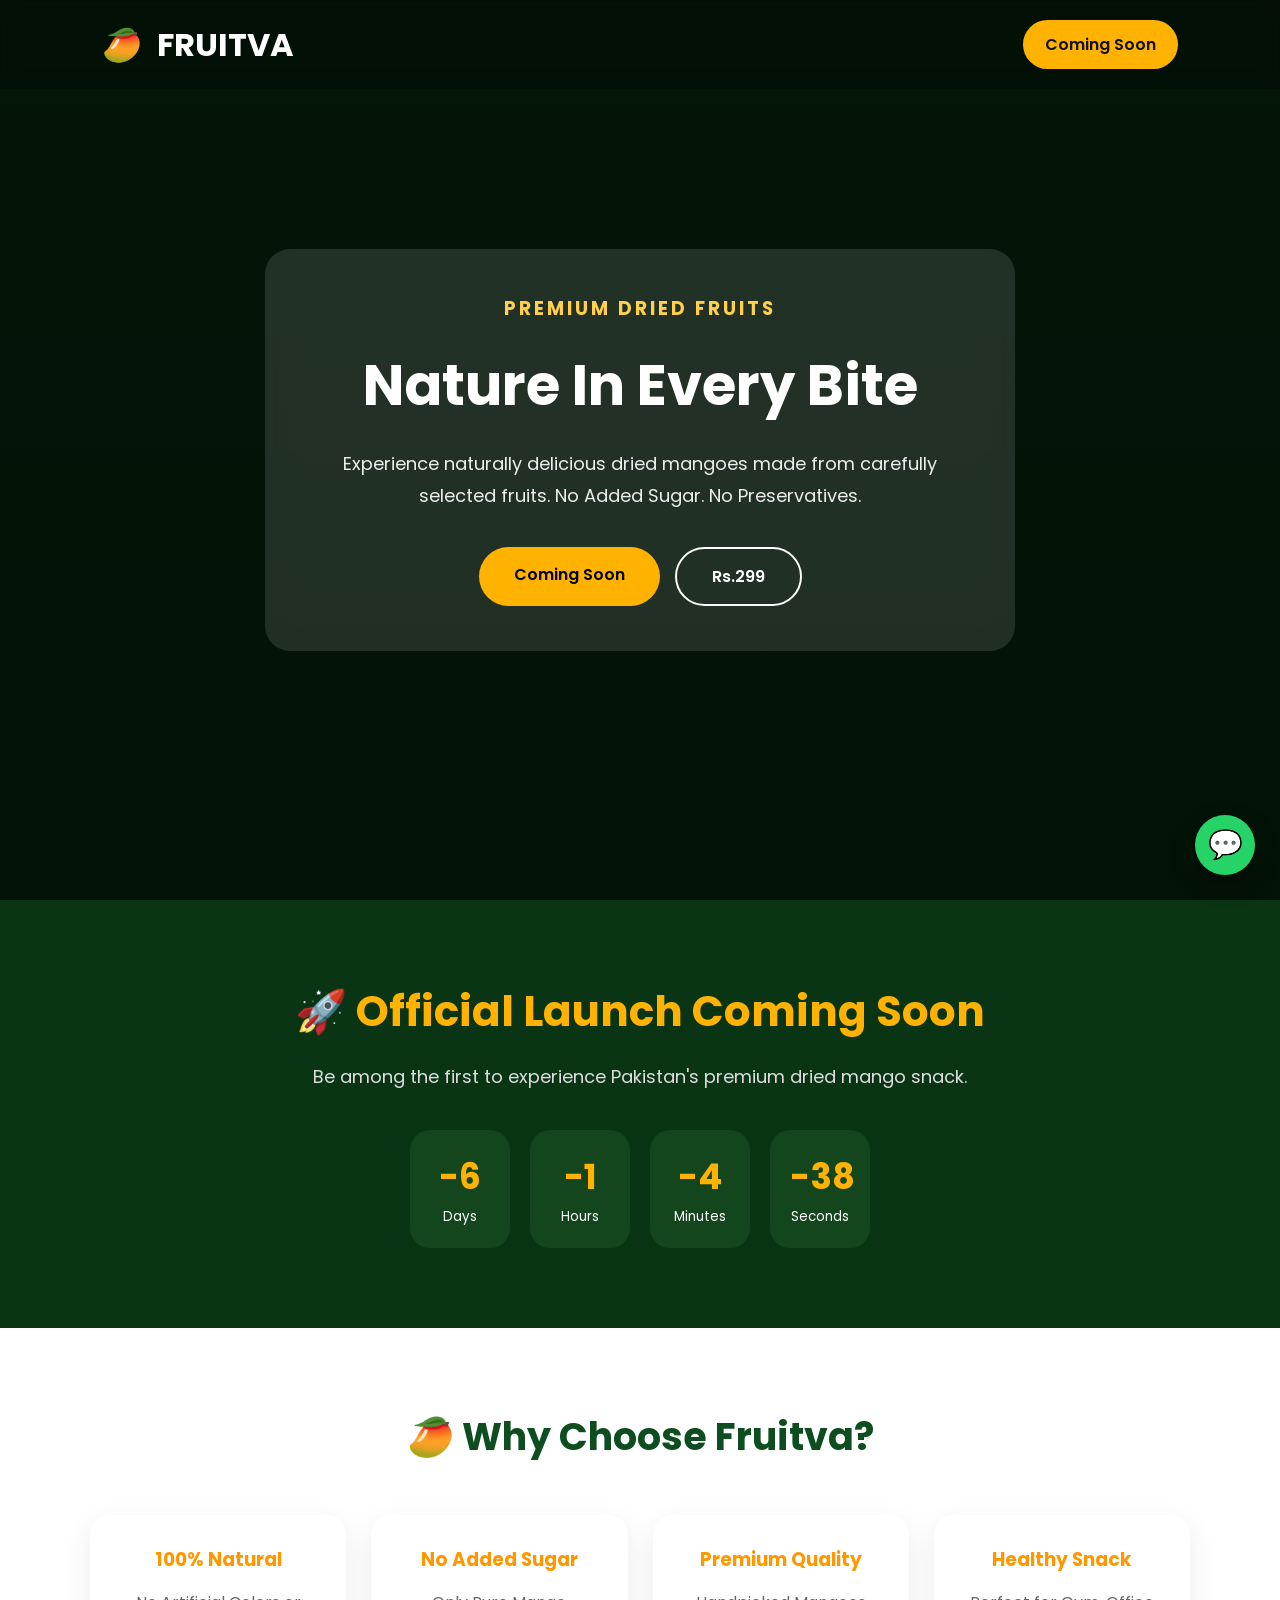
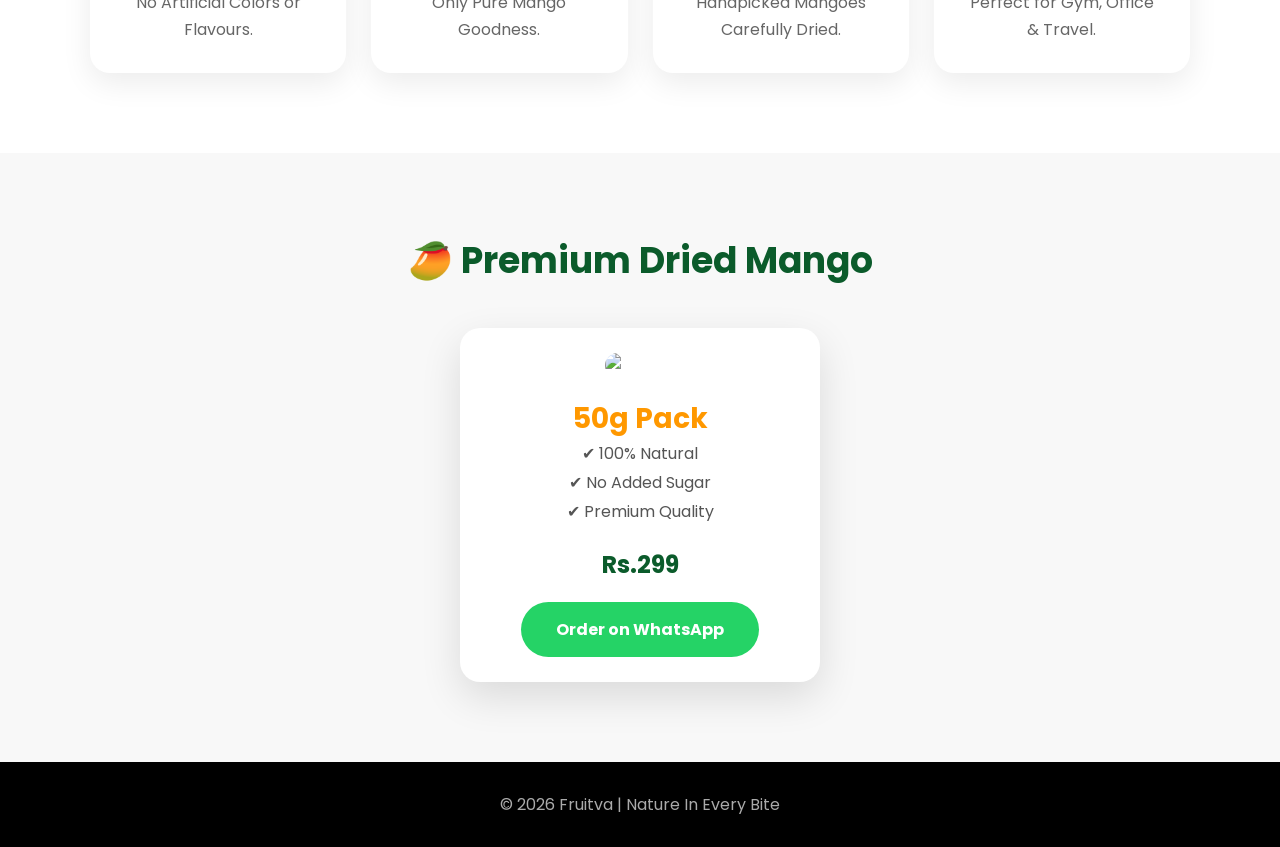
==== index.html @ 911bc12c "Update index.html" ====
<!DOCTYPE html>
<html lang="en">
<head>
<meta charset="UTF-8">
<meta name="viewport" content="width=device-width, initial-scale=1.0">
<title>Fruitva | Coming Soon</title>

<link rel="stylesheet" href="style.css">
<link href="https://fonts.googleapis.com/css2?family=Poppins:wght@300;400;600;700&display=swap" rel="stylesheet">

</head>
<body>

<nav>
<div class="logo">🥭 <span>FRUITVA</span></div>
<a href="#" class="launch-btn">Coming Soon</a>
</nav>

<!-- Hero -->
<section class="hero">

<div class="glass">

<h3>PREMIUM DRIED FRUITS</h3>

<h1>Nature In Every Bite</h1>

<p>
Experience naturally delicious dried mangoes made from carefully selected fruits.
No Added Sugar. No Preservatives.
</p>

<div class="buttons">
<a href="#" class="primary">Coming Soon</a>
<a href="#" class="secondary">Rs.299</a>
</div>

</div>

</section>

<!-- Countdown -->
<section class="launch">

<h2>🚀 Official Launch Coming Soon</h2>

<p>Be among the first to experience Pakistan's premium dried mango snack.</p>

<div id="countdown">

<div>
<span id="days">00</span>
<small>Days</small>
</div>

<div>
<span id="hours">00</span>
<small>Hours</small>
</div>

<div>
<span id="minutes">00</span>
<small>Minutes</small>
</div>

<div>
<span id="seconds">00</span>
<small>Seconds</small>
</div>

</div>

</section>

<!-- Why Choose -->
<section class="why-fruitva">

<h2>🥭 Why Choose Fruitva?</h2>

<div class="cards">

<div class="card">
<h3>100% Natural</h3>
<p>No Artificial Colors or Flavours.</p>
</div>

<div class="card">
<h3>No Added Sugar</h3>
<p>Only Pure Mango Goodness.</p>
</div>

<div class="card">
<h3>Premium Quality</h3>
<p>Handpicked Mangoes Carefully Dried.</p>
</div>

<div class="card">
<h3>Healthy Snack</h3>
<p>Perfect for Gym, Office & Travel.</p>
</div>

</div>

</section>

<!-- Product -->
<section class="product-showcase">

<h2>🥭 Premium Dried Mango</h2>

<div class="product-card">

<img src="https://images.unsplash.com/photo-1553279768-865429fa0078?w=600" alt="Mango">

<h3>50g Pack</h3>

<p>
✔ 100% Natural<br>
✔ No Added Sugar<br>
✔ Premium Quality
</p>

<h1>Rs.299</h1>

<a href="https://wa.me/923198294242" class="order-btn">
Order on WhatsApp
</a>

</div>

</section>

<footer>

<p>© 2026 Fruitva | Nature In Every Bite</p>

</footer>

<a href="https://wa.me/923198294242" class="whatsapp">💬</a>

<script src="script.js"></script>

</body>
</html>
---- style.css ----
*{
margin:0;
padding:0;
box-sizing:border-box;
font-family:'Poppins',sans-serif;
}

body{
background:#07280f;
color:white;
}

nav{
display:flex;
justify-content:space-between;
align-items:center;
padding:20px 8%;
background:rgba(0,0,0,.25);
backdrop-filter:blur(10px);
position:fixed;
width:100%;
top:0;
z-index:100;
}

.logo{
font-size:32px;
font-weight:700;
color:#ffb300;
}

.logo span{
color:white;
margin-left:8px;
}

.launch-btn{
text-decoration:none;
background:#ffb300;
padding:12px 22px;
border-radius:40px;
font-weight:600;
color:#111;
transition:.3s;
}

.launch-btn:hover{
transform:scale(1.05);
}

.hero{
height:100vh;
display:flex;
justify-content:center;
align-items:center;
padding:20px;
background:linear-gradient(rgba(0,0,0,.45),rgba(0,0,0,.55)),
url("https://images.unsplash.com/photo-1553279768-865429fa0078?w=1600");
background-size:cover;
background-position:center;
}

.glass{
background:rgba(255,255,255,.12);
backdrop-filter:blur(12px);
padding:45px;
border-radius:25px;
max-width:750px;
text-align:center;
}

.glass h3{
color:#ffcf4d;
letter-spacing:3px;
margin-bottom:20px;
}

.glass h1{
font-size:56px;
margin-bottom:20px;
}

.glass p{
font-size:18px;
line-height:32px;
color:#eee;
}

.buttons{
margin-top:35px;
display:flex;
justify-content:center;
gap:15px;
flex-wrap:wrap;
}

.primary,
.secondary{
padding:15px 35px;
border-radius:40px;
text-decoration:none;
font-weight:600;
}

.primary{
background:#ffb300;
color:black;
}

.secondary{
border:2px solid white;
color:white;
}

.features{
display:grid;
grid-template-columns:repeat(auto-fit,minmax(250px,1fr));
gap:25px;
padding:70px 8%;
background:#0d3415;
}

.box{
background:#12441d;
padding:30px;
border-radius:18px;
text-align:center;
transition:.3s;
}

.box:hover{
transform:translateY(-10px);
}

.box h2{
margin:18px 0;
}

footer{
padding:30px;
text-align:center;
background:black;
color:#aaa;
}

@media(max-width:768px){

nav{
padding:18px;
}

.logo{
font-size:24px;
}

.glass{
padding:30px;
}

.glass h1{
font-size:36px;
}

.glass p{
font-size:16px;
line-height:28px;
}

}
.launch{

padding:80px 20px;

background:#0a3515;

text-align:center;

}

.launch h2{

font-size:42px;

margin-bottom:20px;

color:#ffb300;

}

.launch p{

font-size:18px;

color:#ddd;

margin-bottom:40px;

}

#countdown{

display:flex;

justify-content:center;

gap:20px;

flex-wrap:wrap;

}

#countdown div{

background:#14461d;

padding:20px;

border-radius:20px;

width:100px;

}

#countdown span{

font-size:35px;

font-weight:bold;

display:block;

color:#ffb300;

}

.whatsapp{

position:fixed;

bottom:25px;

right:25px;

width:60px;

height:60px;

border-radius:50%;

background:#25D366;

display:flex;

align-items:center;

justify-content:center;

font-size:28px;

text-decoration:none;

box-shadow:0 10px 25px rgba(0,0,0,.3);

transition:.3s;

}

.whatsapp:hover{

transform:scale(1.1);

}
.why-fruitva{
padding:80px 20px;
background:#ffffff;
text-align:center;
}

.why-fruitva h2{
font-size:38px;
color:#0d4d1f;
margin-bottom:50px;
}

.cards{
display:grid;
grid-template-columns:repeat(auto-fit,minmax(220px,1fr));
gap:25px;
max-width:1100px;
margin:auto;
}

.card{
background:white;
padding:30px;
border-radius:20px;
box-shadow:0 10px 30px rgba(0,0,0,.08);
transition:.3s;
}

.card:hover{
transform:translateY(-10px);
}

.card h3{
color:#ff9800;
margin-bottom:15px;
}

.card p{
color:#666;
line-height:1.7;
}
.product-showcase{
padding:80px 20px;
background:#f8f8f8;
text-align:center;
}

.product-showcase h2{
font-size:36px;
color:#0b5b2b;
margin-bottom:40px;
}

.product-card{
max-width:360px;
margin:auto;
background:white;
padding:25px;
border-radius:20px;
box-shadow:0 15px 40px rgba(0,0,0,.12);
}

.product-card img{
width:100%;
border-radius:15px;
}

.product-card h3{
margin-top:20px;
font-size:28px;
color:#ff9800;
}

.product-card p{
line-height:1.8;
color:#555;
}

.product-card h1{
color:#0b5b2b;
margin:20px 0;
}

.order-btn{
display:inline-block;
padding:15px 35px;
background:#25D366;
color:white;
text-decoration:none;
border-radius:50px;
font-weight:bold;
}
@media (max-width: 768px){

.hero{
    flex-direction:column;
    padding:20px;
    text-align:center;
}

.glass{
    width:100%;
    margin-top:20px;
}

.launch{
    width:100%;
    margin-bottom:20px;
}

.features{
    grid-template-columns:1fr;
    gap:20px;
}

.product-card{
    width:90%;
    margin:auto;
}

.buttons{
    display:flex;
    flex-direction:column;
    gap:15px;
}

.buttons a{
    width:100%;
    text-align:center;
}

body{
    overflow-x:hidden;
}

}
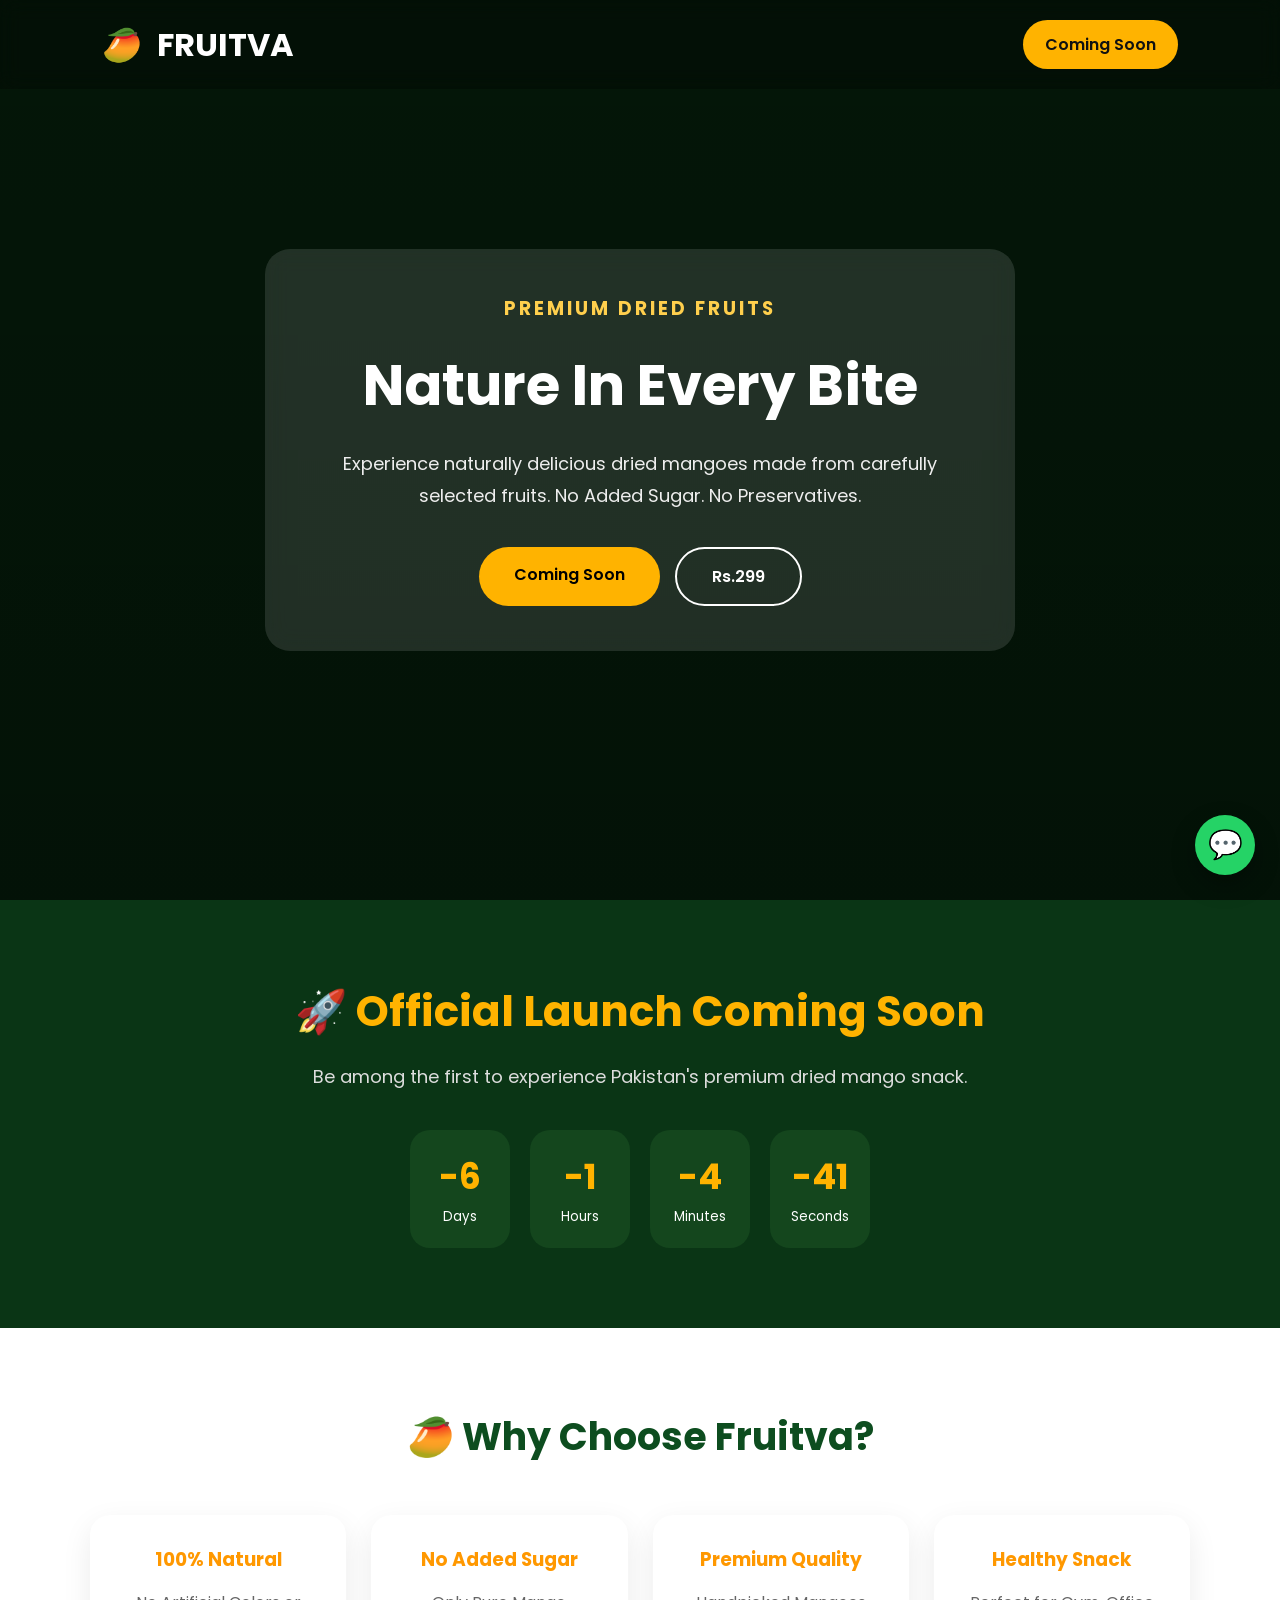
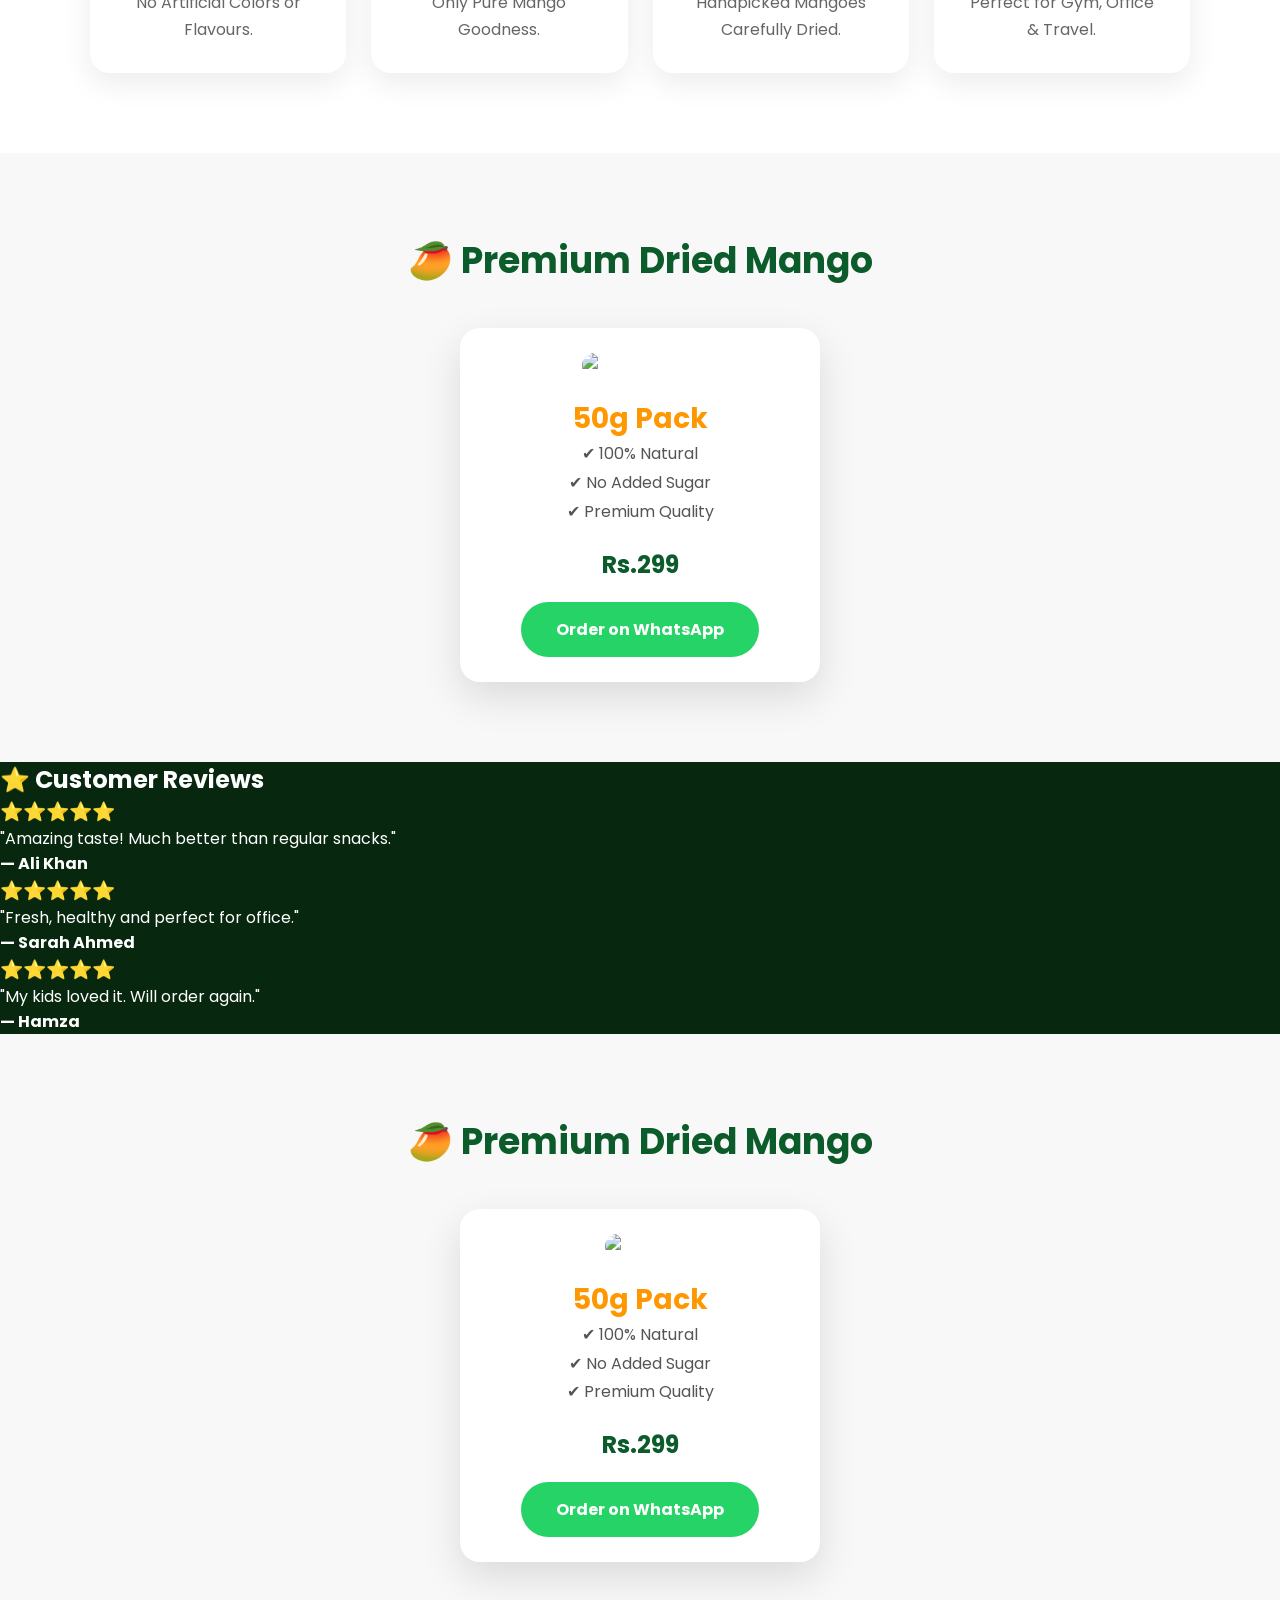
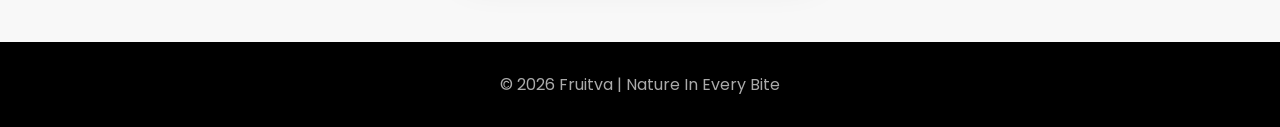
==== commit d5afdc98: "Update index.html" ====
--- a/index.html
+++ b/index.html
@@ -102,7 +102,58 @@
 </div>
 
 </section>
+<section class="product-showcase">
 
+<h2>🥭 Premium Dried Mango</h2>
+
+<div class="product-card">
+
+<img src="https://images.unsplash.com/photo-1553279768-865429fa0078?w=600" alt="Dried Mango">
+
+<h3>50g Pack</h3>
+
+<p>
+✔ 100% Natural <br>
+✔ No Added Sugar <br>
+✔ Premium Quality
+</p>
+
+<h1>Rs.299</h1>
+
+<a href="https://wa.me/923198294242" class="order-btn">
+Order on WhatsApp
+</a>
+
+</div>
+
+</section>
+  <section class="reviews">
+
+<h2>⭐ Customer Reviews</h2>
+
+<div class="review-container">
+
+<div class="review">
+<h3>⭐⭐⭐⭐⭐</h3>
+<p>"Amazing taste! Much better than regular snacks."</p>
+<b>— Ali Khan</b>
+</div>
+
+<div class="review">
+<h3>⭐⭐⭐⭐⭐</h3>
+<p>"Fresh, healthy and perfect for office."</p>
+<b>— Sarah Ahmed</b>
+</div>
+
+<div class="review">
+<h3>⭐⭐⭐⭐⭐</h3>
+<p>"My kids loved it. Will order again."</p>
+<b>— Hamza</b>
+</div>
+
+</div>
+
+</section>
 <!-- Product -->
 <section class="product-showcase">
 
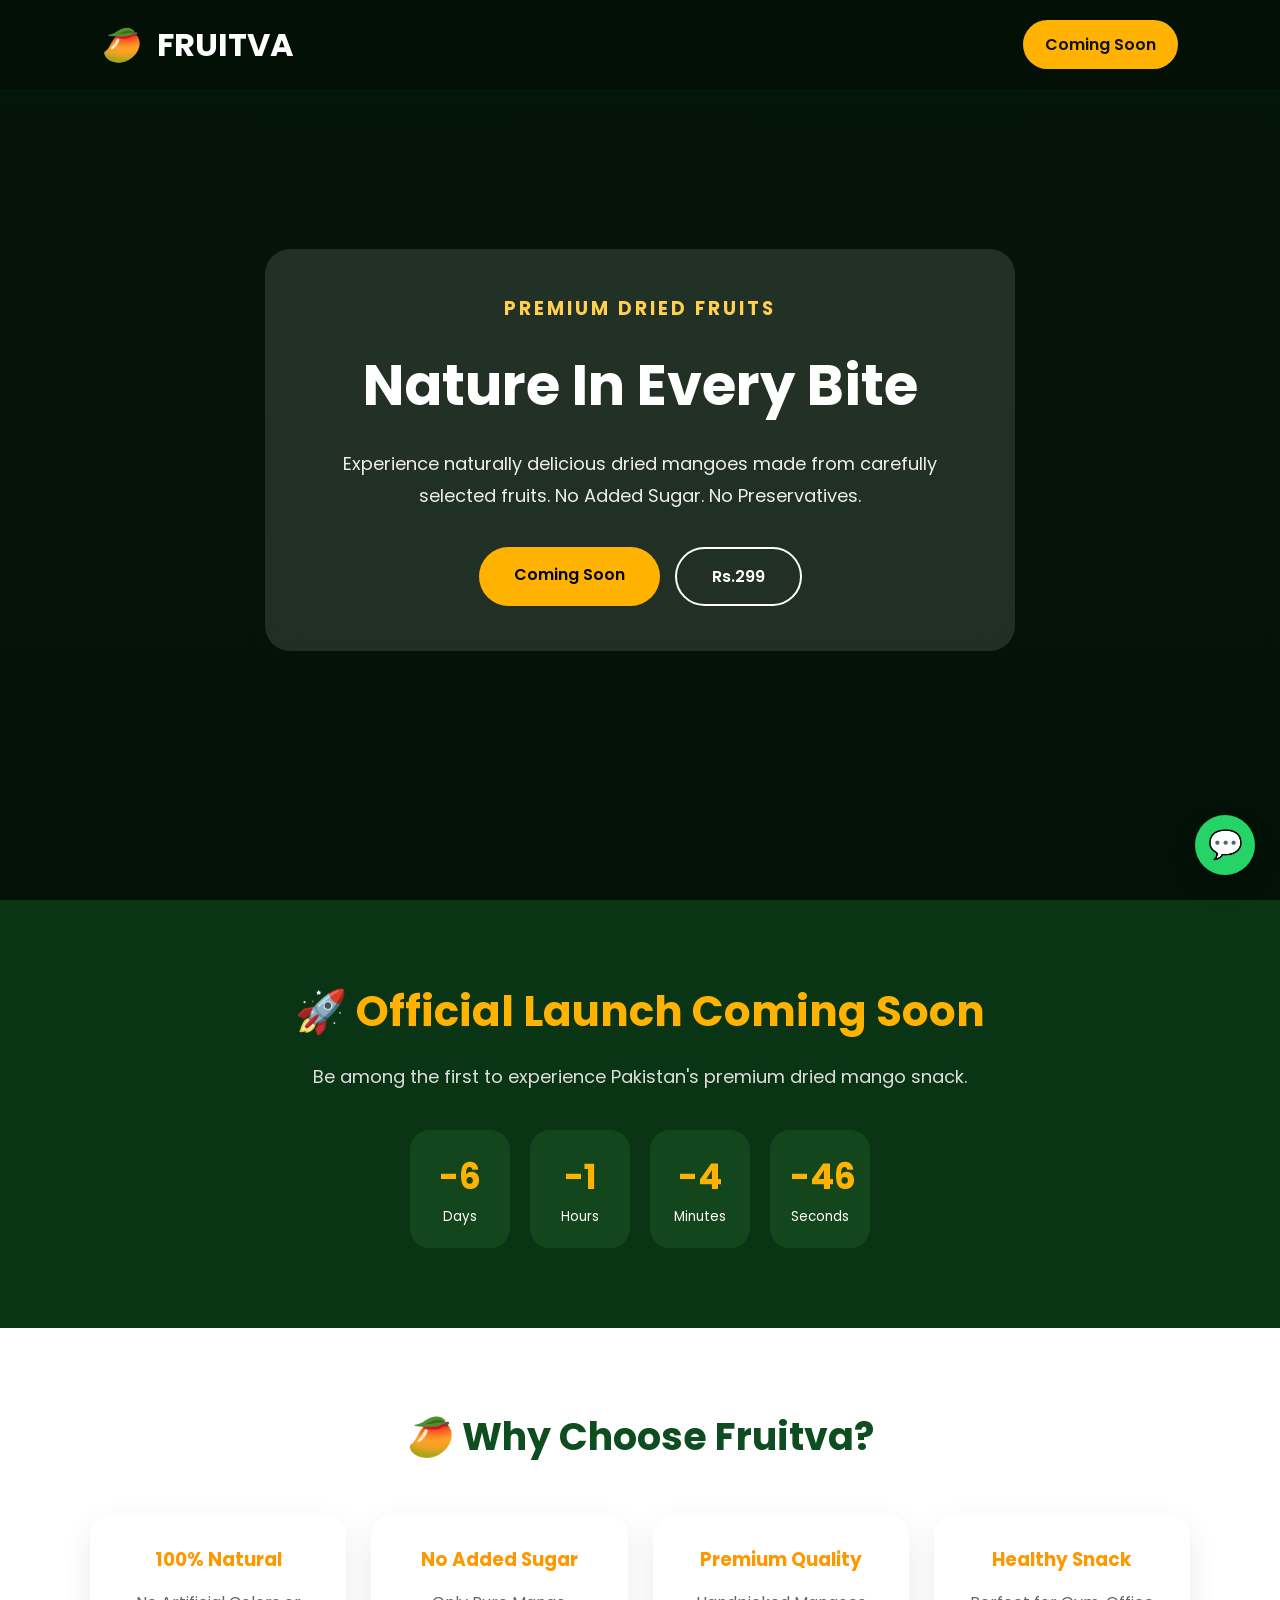
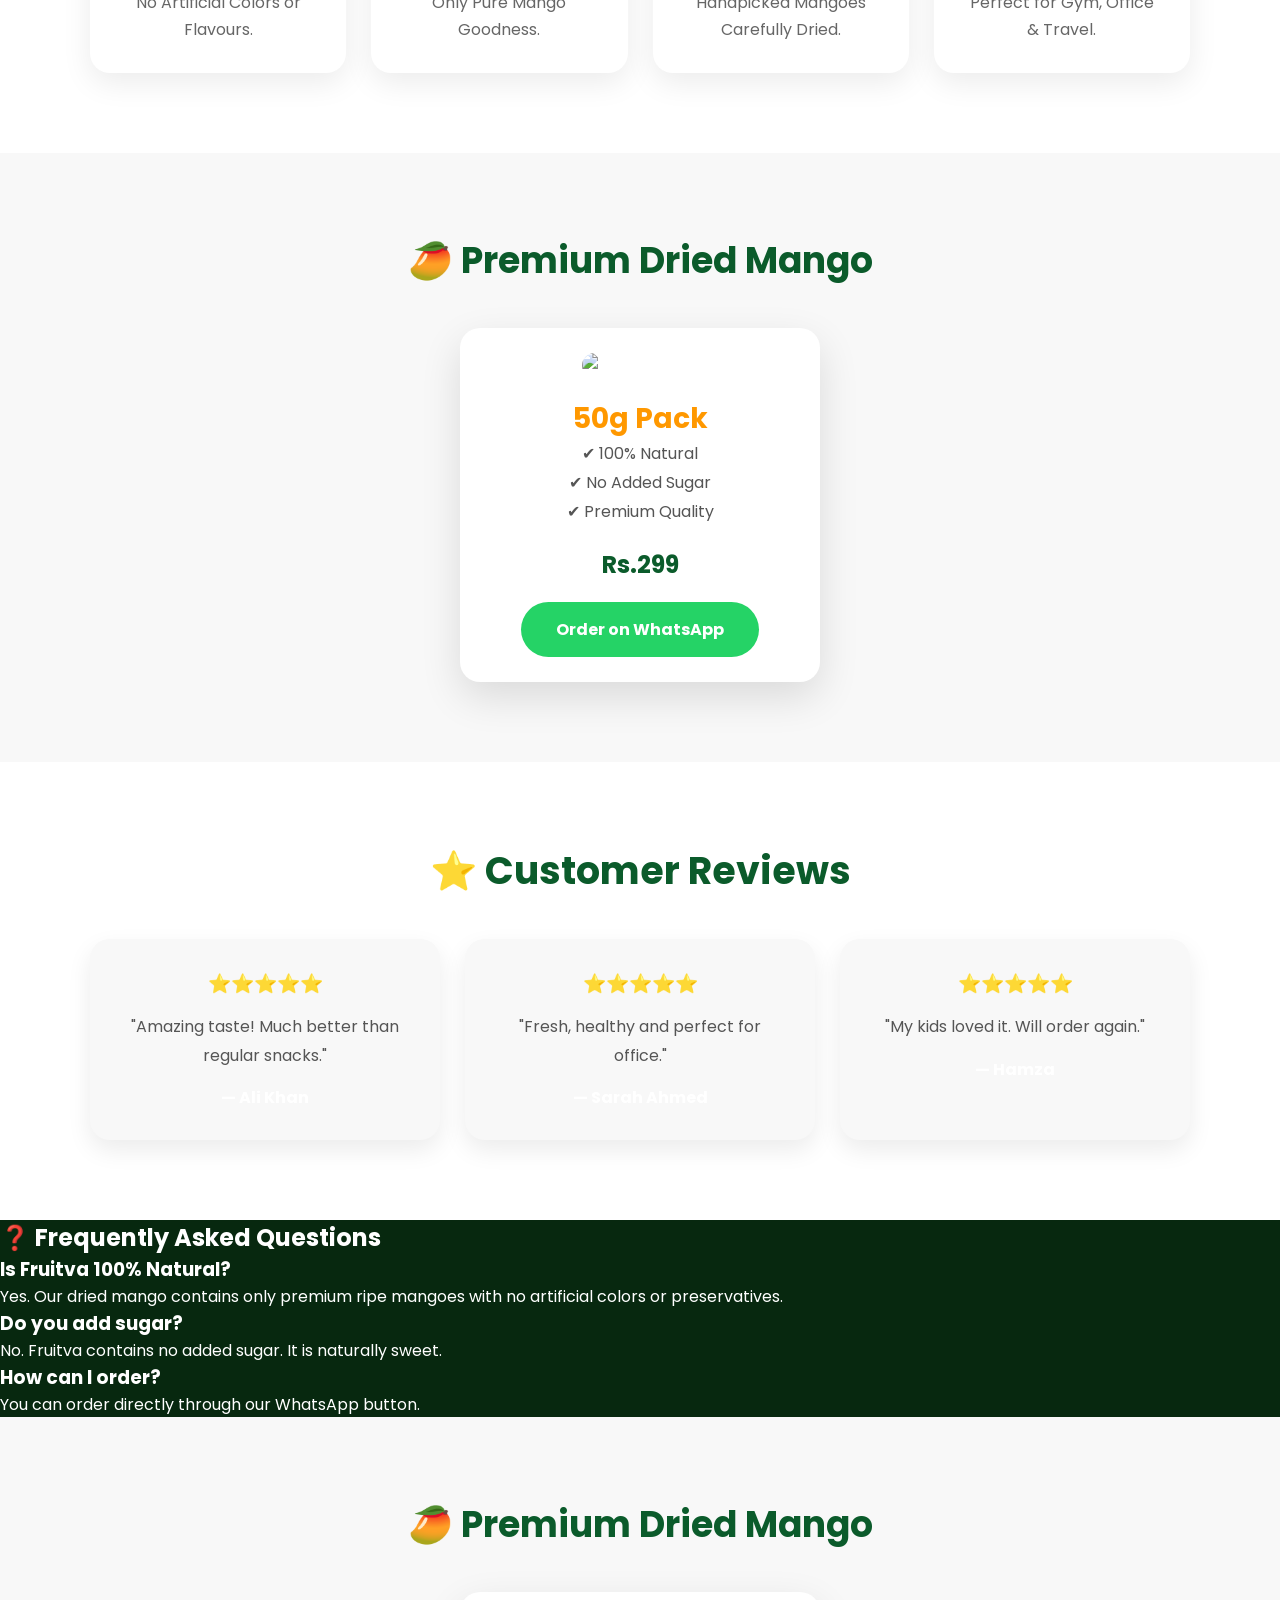
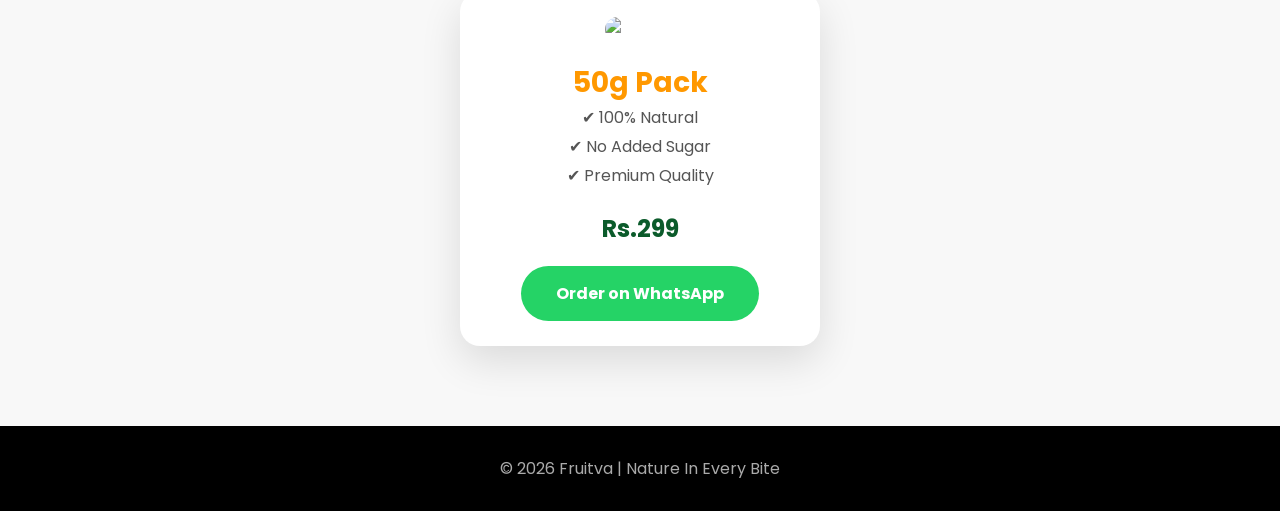
==== commit af224b7d: "Update index.html" ====
--- a/index.html
+++ b/index.html
@@ -154,6 +154,26 @@
 </div>
 
 </section>
+  <section class="faq">
+
+<h2>❓ Frequently Asked Questions</h2>
+
+<div class="faq-item">
+<h3>Is Fruitva 100% Natural?</h3>
+<p>Yes. Our dried mango contains only premium ripe mangoes with no artificial colors or preservatives.</p>
+</div>
+
+<div class="faq-item">
+<h3>Do you add sugar?</h3>
+<p>No. Fruitva contains no added sugar. It is naturally sweet.</p>
+</div>
+
+<div class="faq-item">
+<h3>How can I order?</h3>
+<p>You can order directly through our WhatsApp button.</p>
+</div>
+
+  </section>
 <!-- Product -->
 <section class="product-showcase">
 
--- a/style.css
+++ b/style.css
@@ -406,3 +406,40 @@
 }
 
 }
+.reviews{
+padding:80px 20px;
+background:#ffffff;
+text-align:center;
+}
+
+.reviews h2{
+font-size:38px;
+color:#0b5b2b;
+margin-bottom:40px;
+}
+
+.review-container{
+display:grid;
+grid-template-columns:repeat(auto-fit,minmax(280px,1fr));
+gap:25px;
+max-width:1100px;
+margin:auto;
+}
+
+.review{
+background:#f8f8f8;
+padding:30px;
+border-radius:20px;
+box-shadow:0 10px 25px rgba(0,0,0,.08);
+}
+
+.review h3{
+color:#ff9800;
+margin-bottom:15px;
+}
+
+.review p{
+color:#555;
+line-height:1.8;
+margin-bottom:15px;
+}
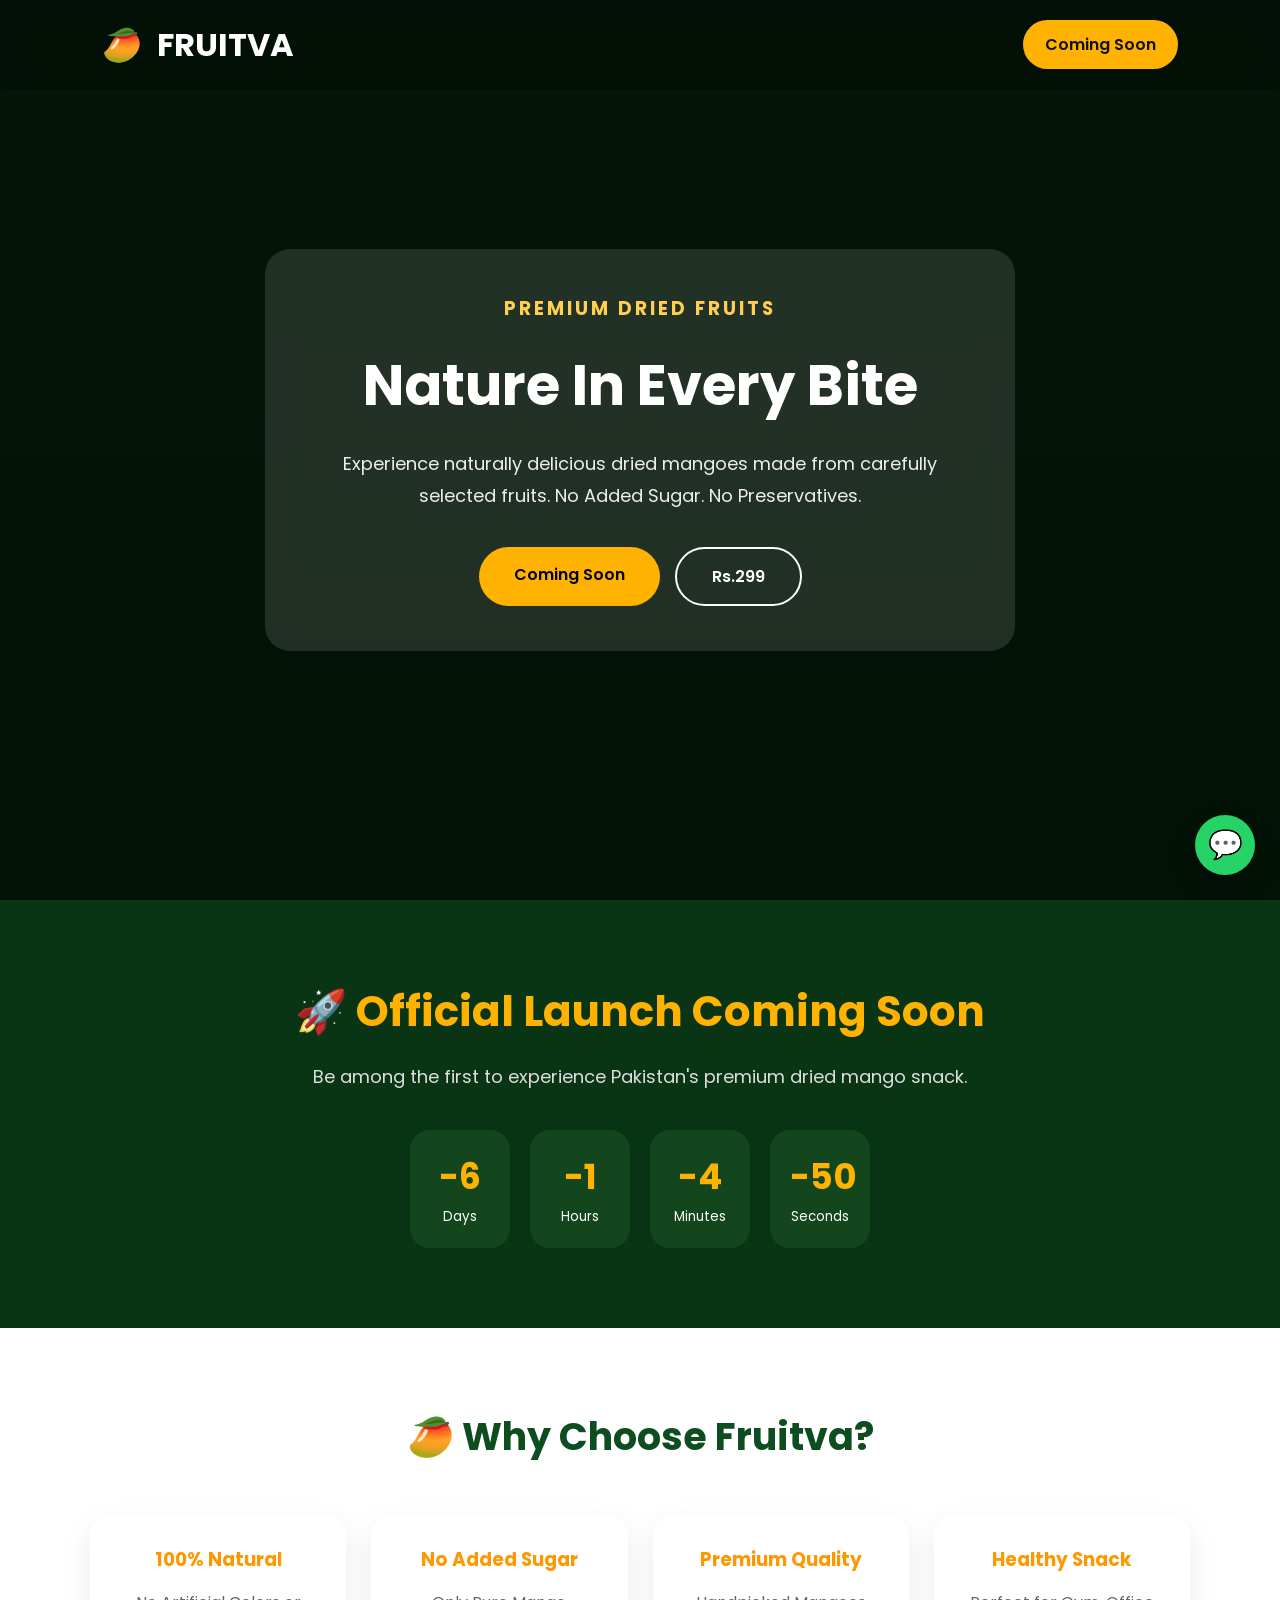
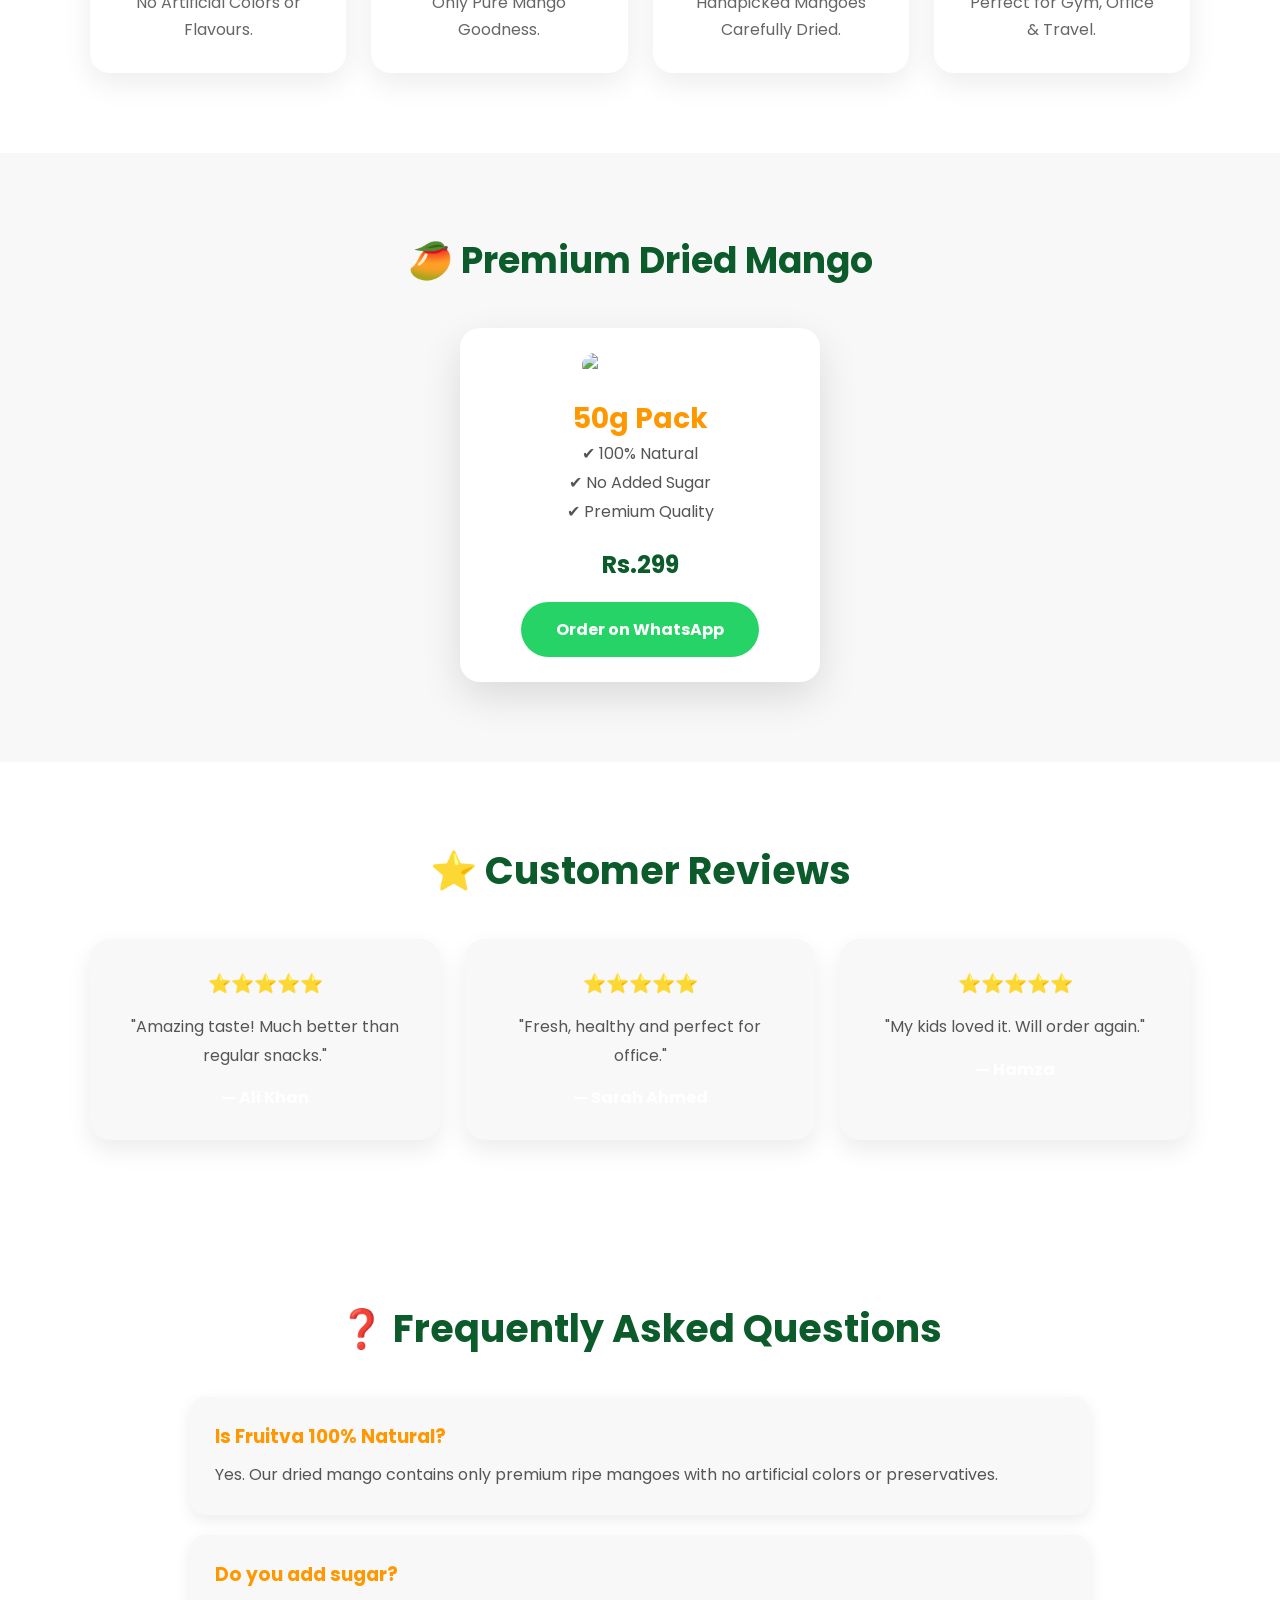
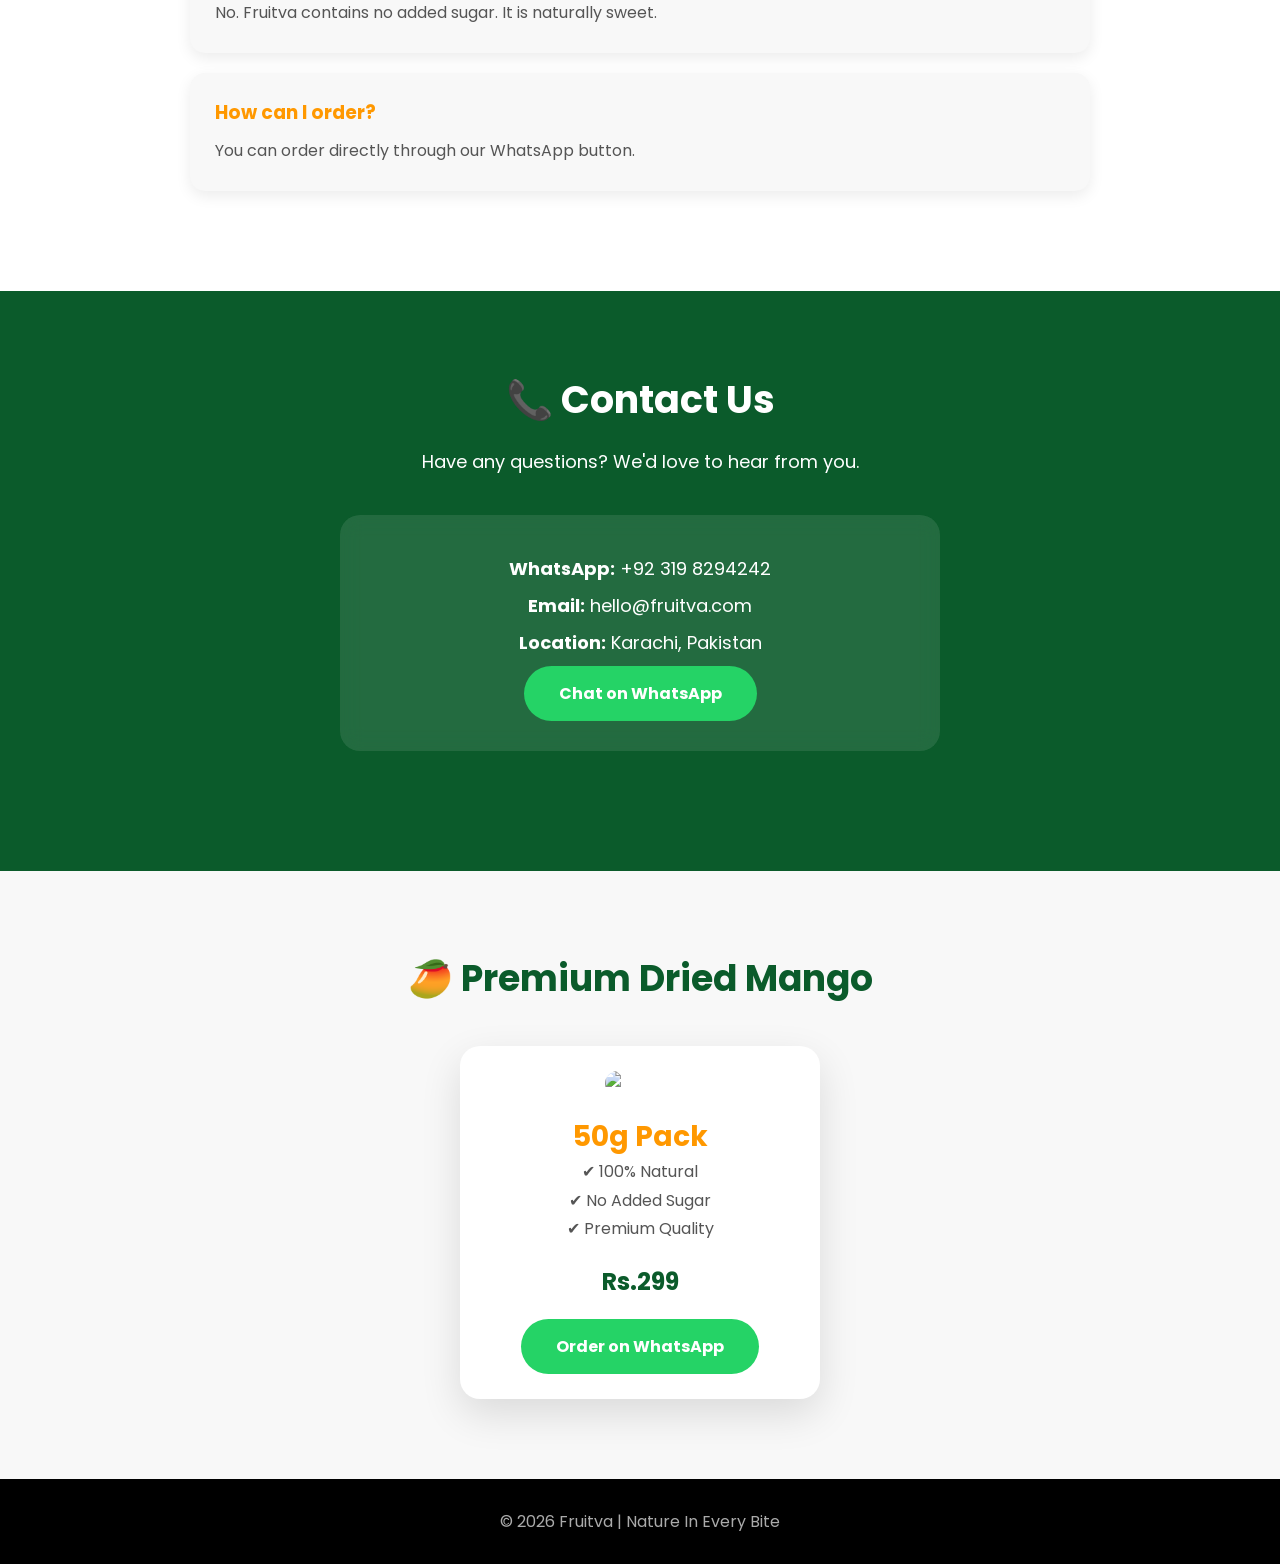
==== commit 9fccc836: "Update index.html" ====
--- a/index.html
+++ b/index.html
@@ -174,6 +174,27 @@
 </div>
 
   </section>
+  <section class="contact">
+
+<h2>📞 Contact Us</h2>
+
+<p>Have any questions? We'd love to hear from you.</p>
+
+<div class="contact-box">
+
+<p><strong>WhatsApp:</strong> +92 319 8294242</p>
+
+<p><strong>Email:</strong> hello@fruitva.com</p>
+
+<p><strong>Location:</strong> Karachi, Pakistan</p>
+
+<a href="https://wa.me/923198294242" class="order-btn">
+Chat on WhatsApp
+</a>
+
+</div>
+
+  </section>
 <!-- Product -->
 <section class="product-showcase">
 
--- a/style.css
+++ b/style.css
@@ -443,3 +443,59 @@
 line-height:1.8;
 margin-bottom:15px;
 }
+.faq{
+padding:80px 20px;
+background:#ffffff;
+text-align:center;
+}
+
+.faq h2{
+font-size:38px;
+color:#0b5b2b;
+margin-bottom:40px;
+}
+
+.faq-item{
+max-width:900px;
+margin:20px auto;
+background:#f8f8f8;
+padding:25px;
+border-radius:15px;
+box-shadow:0 5px 15px rgba(0,0,0,.08);
+text-align:left;
+}
+
+.faq-item h3{
+color:#ff9800;
+margin-bottom:10px;
+}
+
+.faq-item p{
+color:#555;
+line-height:1.8;
+}
+.contact{
+padding:80px 20px;
+background:#0b5b2b;
+text-align:center;
+color:white;
+}
+
+.contact h2{
+font-size:38px;
+margin-bottom:20px;
+}
+
+.contact p{
+font-size:18px;
+margin:10px 0;
+}
+
+.contact-box{
+max-width:600px;
+margin:40px auto;
+background:rgba(255,255,255,.1);
+padding:30px;
+border-radius:20px;
+backdrop-filter:blur(10px);
+}
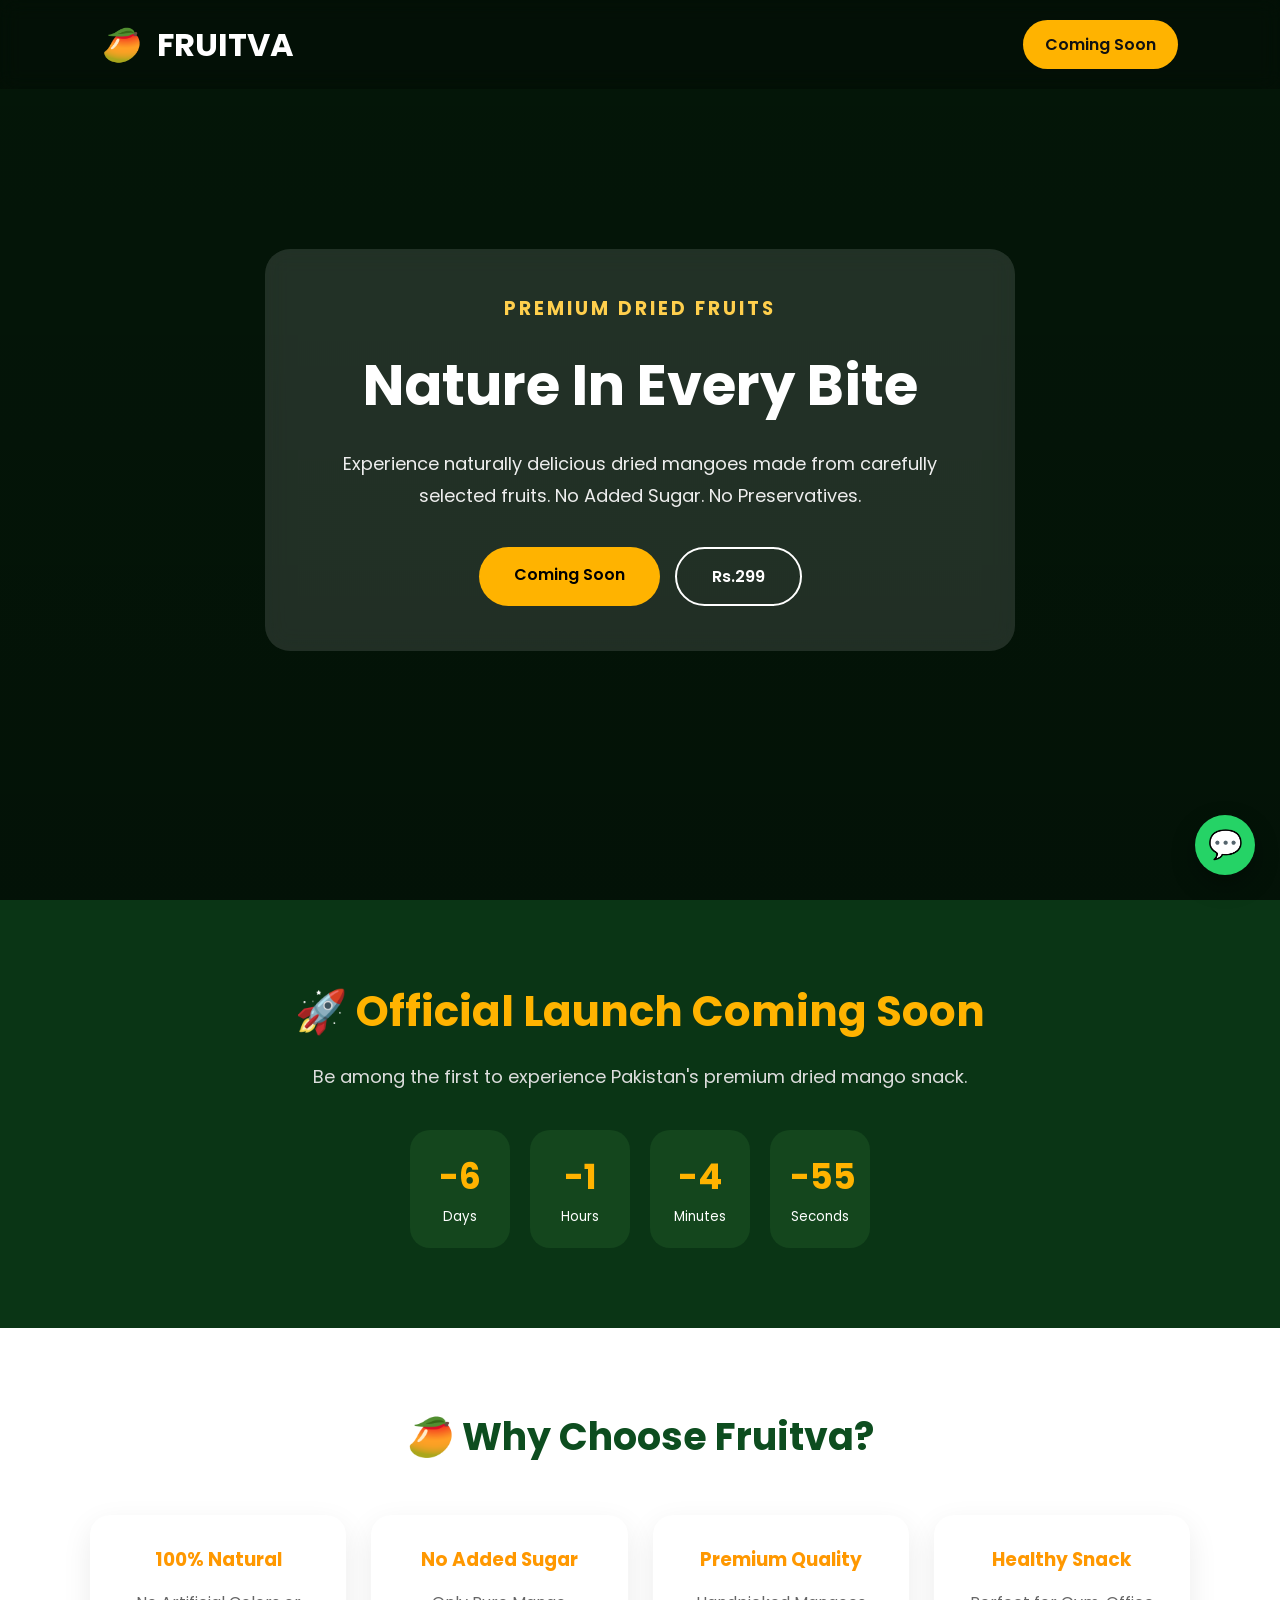
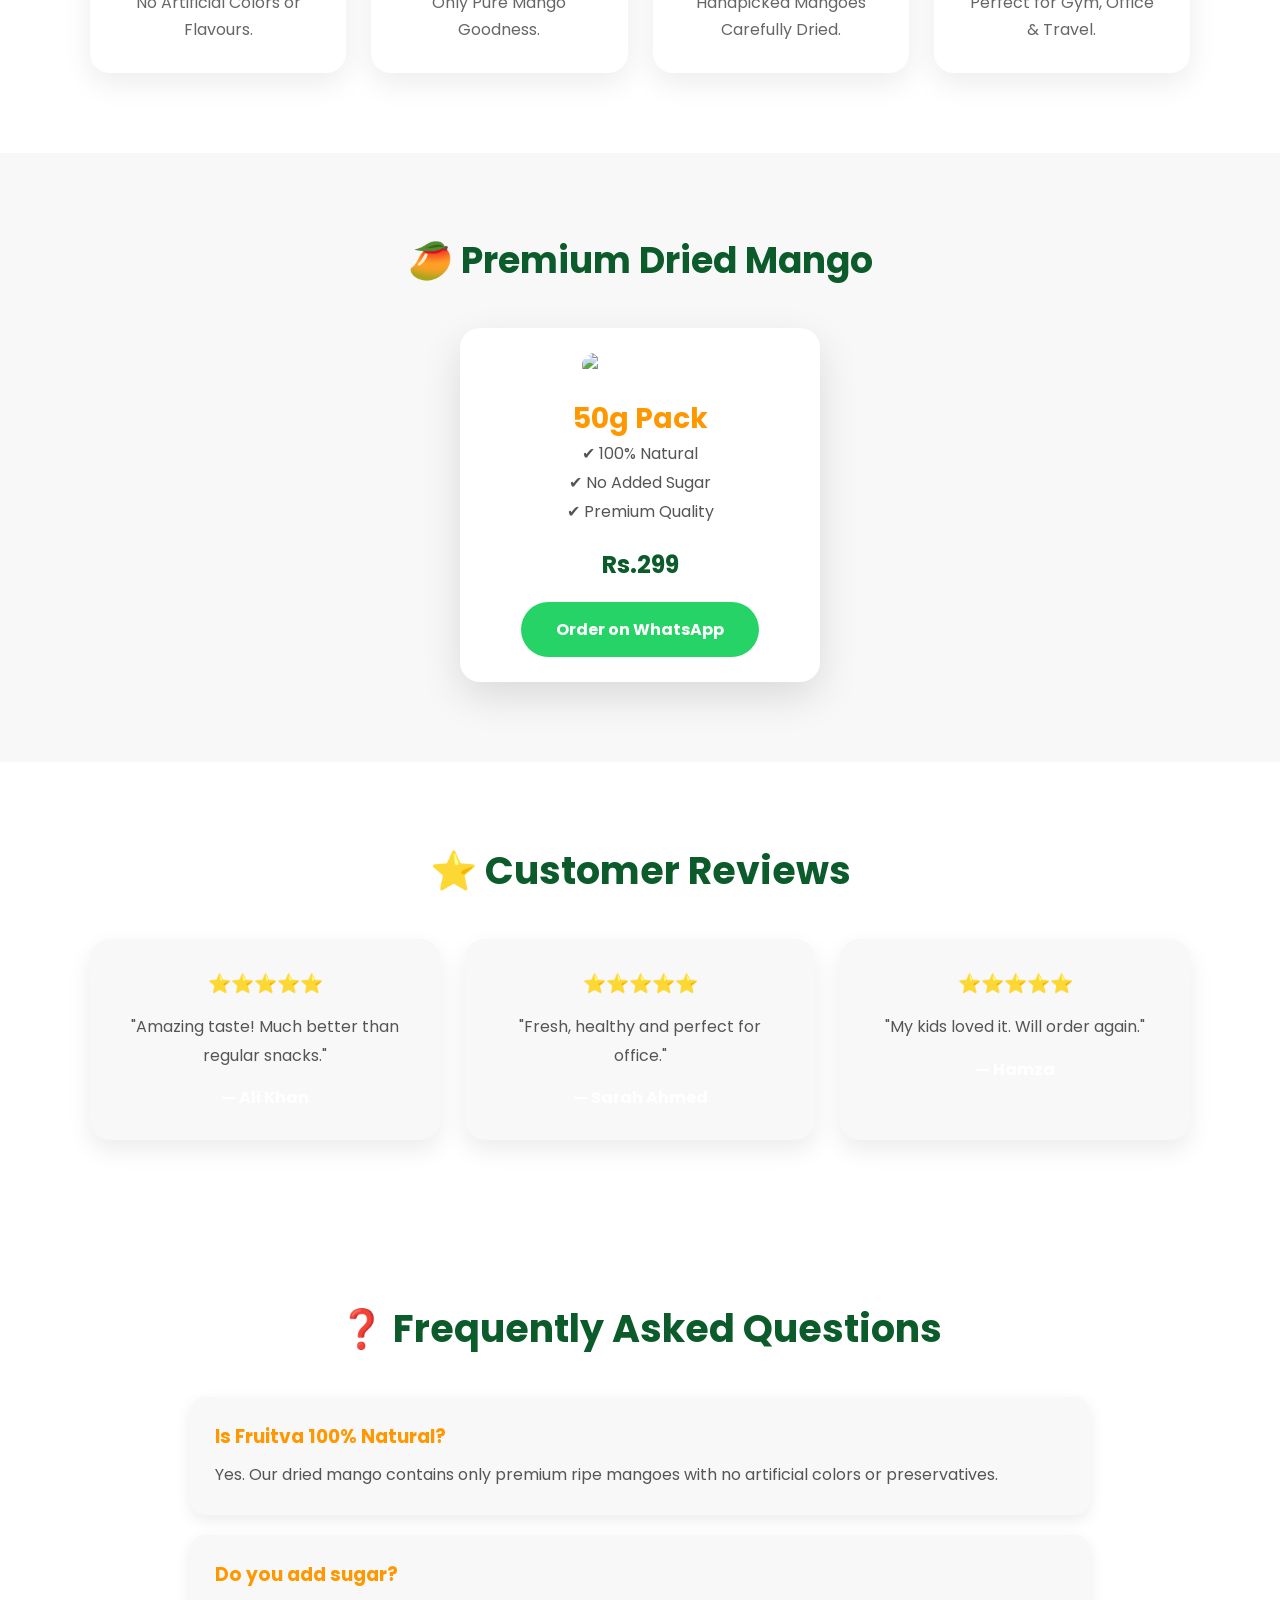
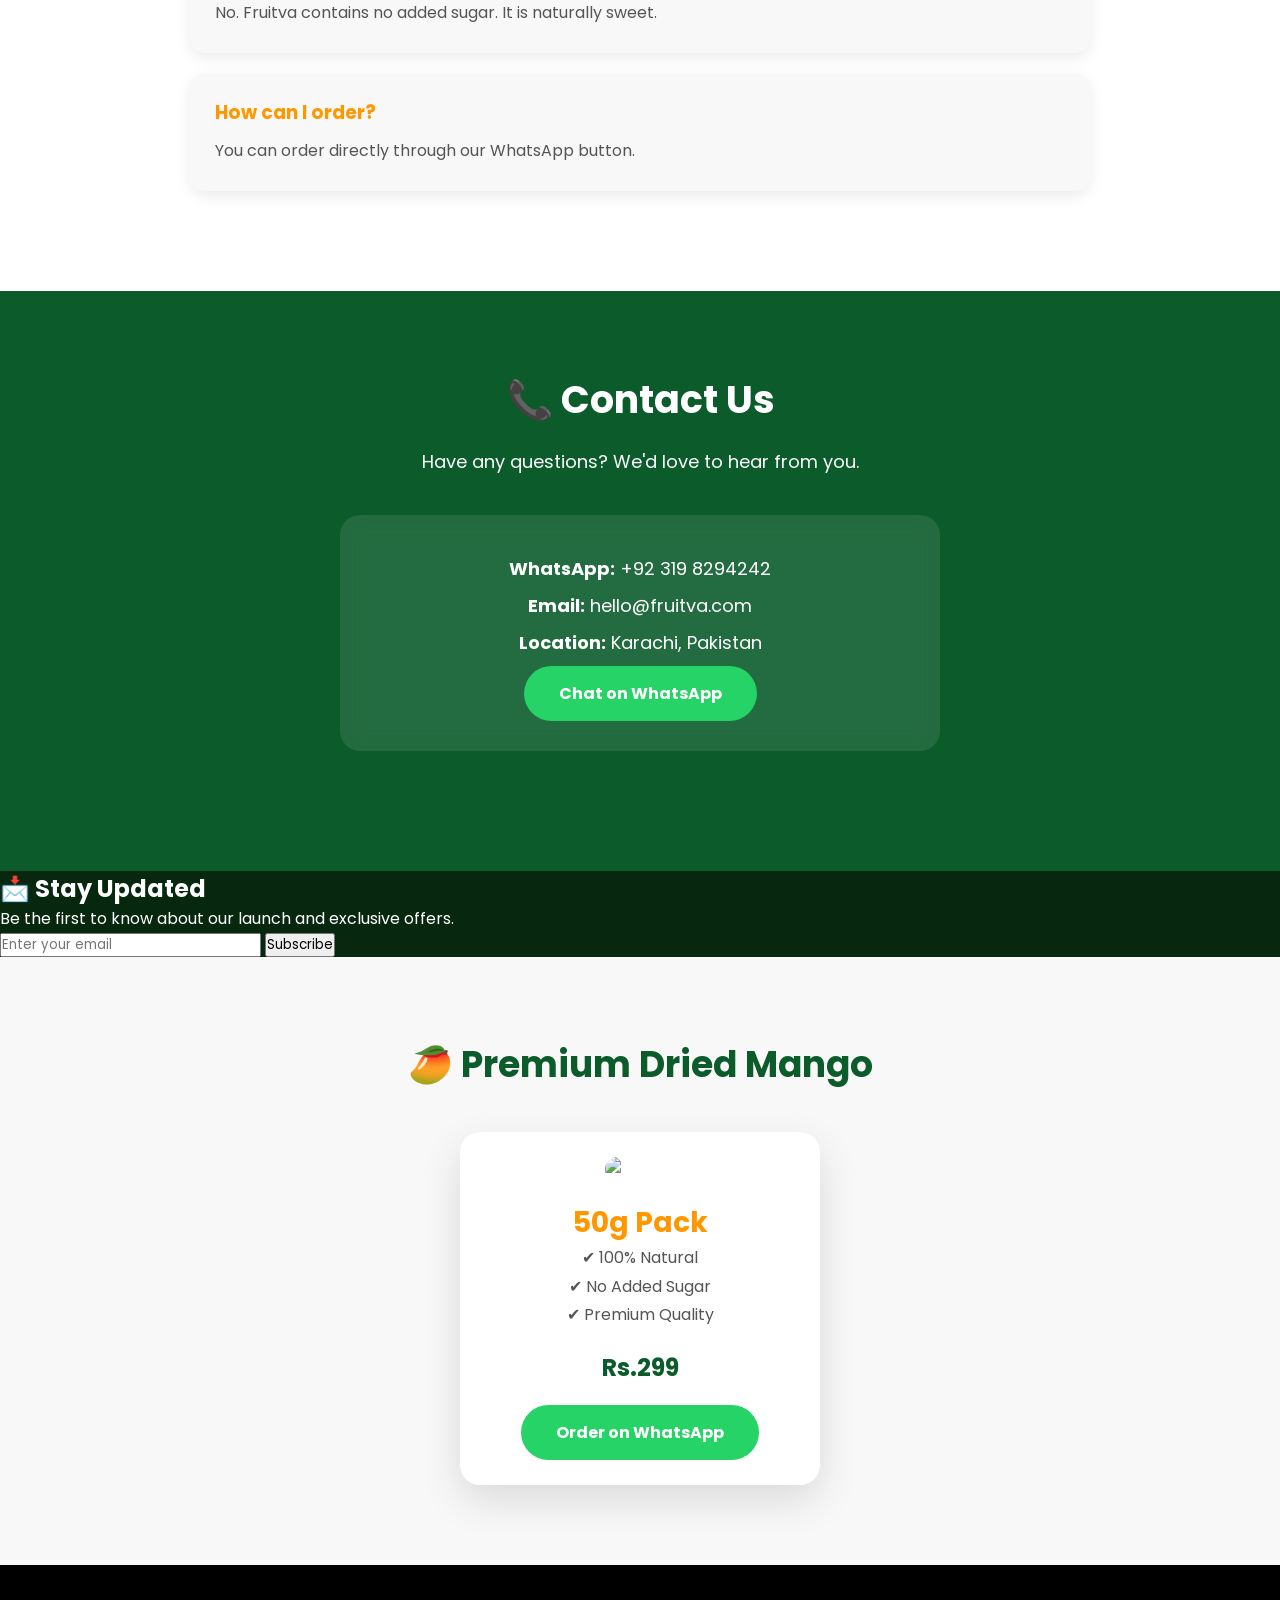
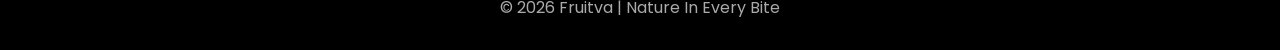
==== commit 28b62b62: "Update index.html" ====
--- a/index.html
+++ b/index.html
@@ -195,6 +195,21 @@
 </div>
 
   </section>
+  <section class="newsletter">
+
+<h2>📩 Stay Updated</h2>
+
+<p>Be the first to know about our launch and exclusive offers.</p>
+
+<form class="newsletter-form">
+
+<input type="email" placeholder="Enter your email" required>
+
+<button type="submit">Subscribe</button>
+
+</form>
+
+  </section>
 <!-- Product -->
 <section class="product-showcase">
 
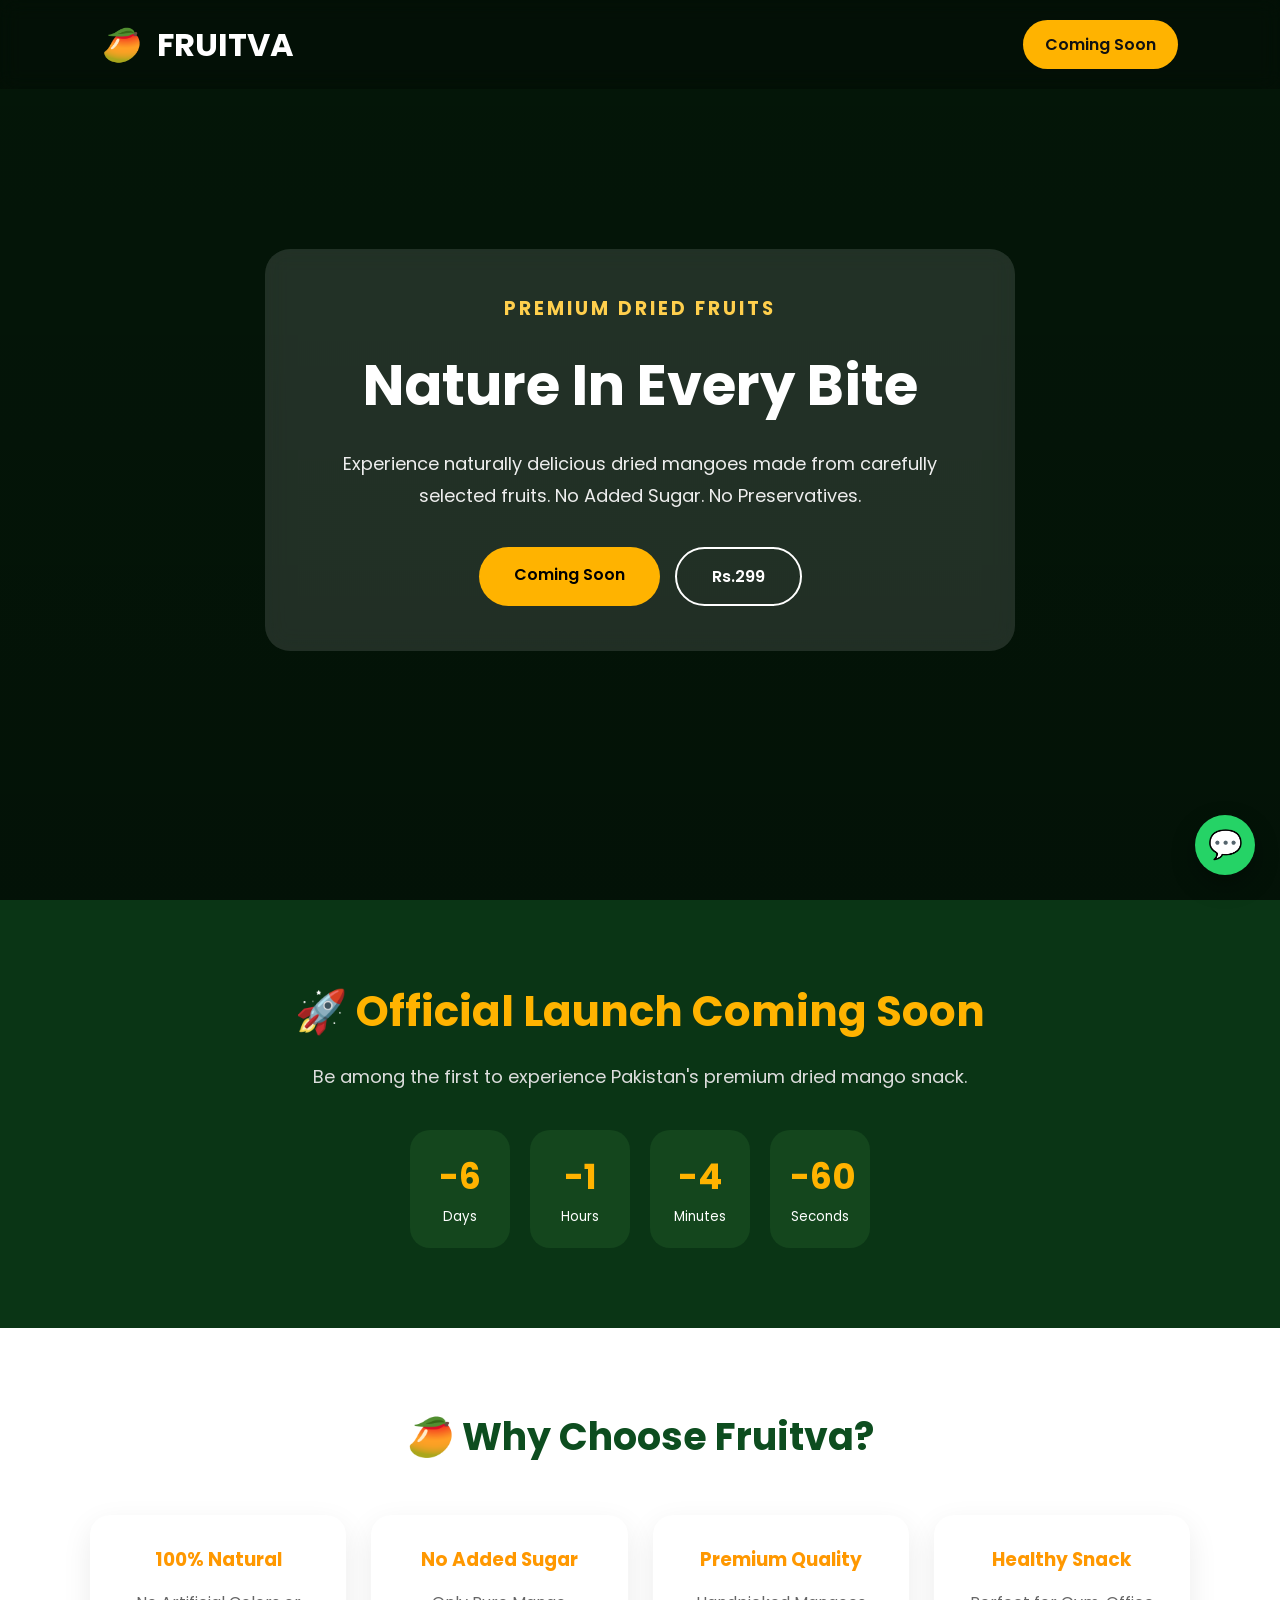
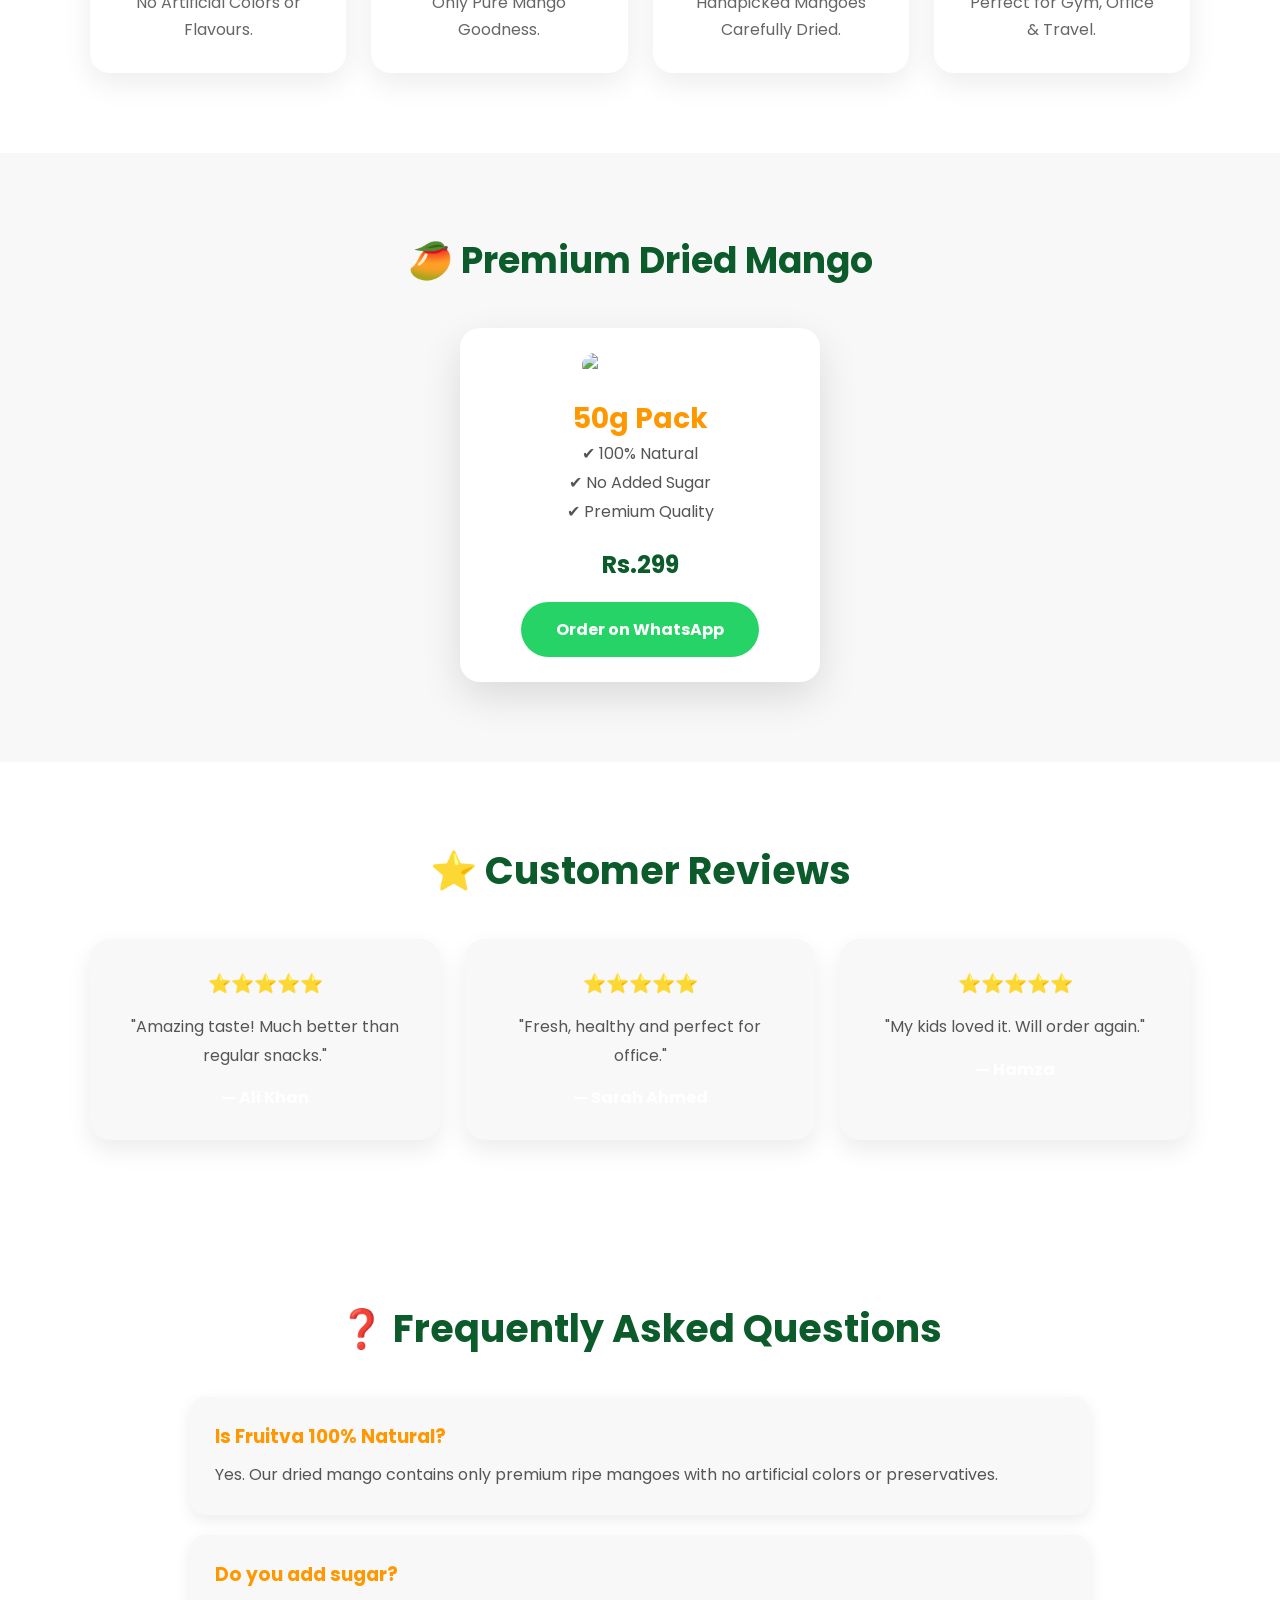
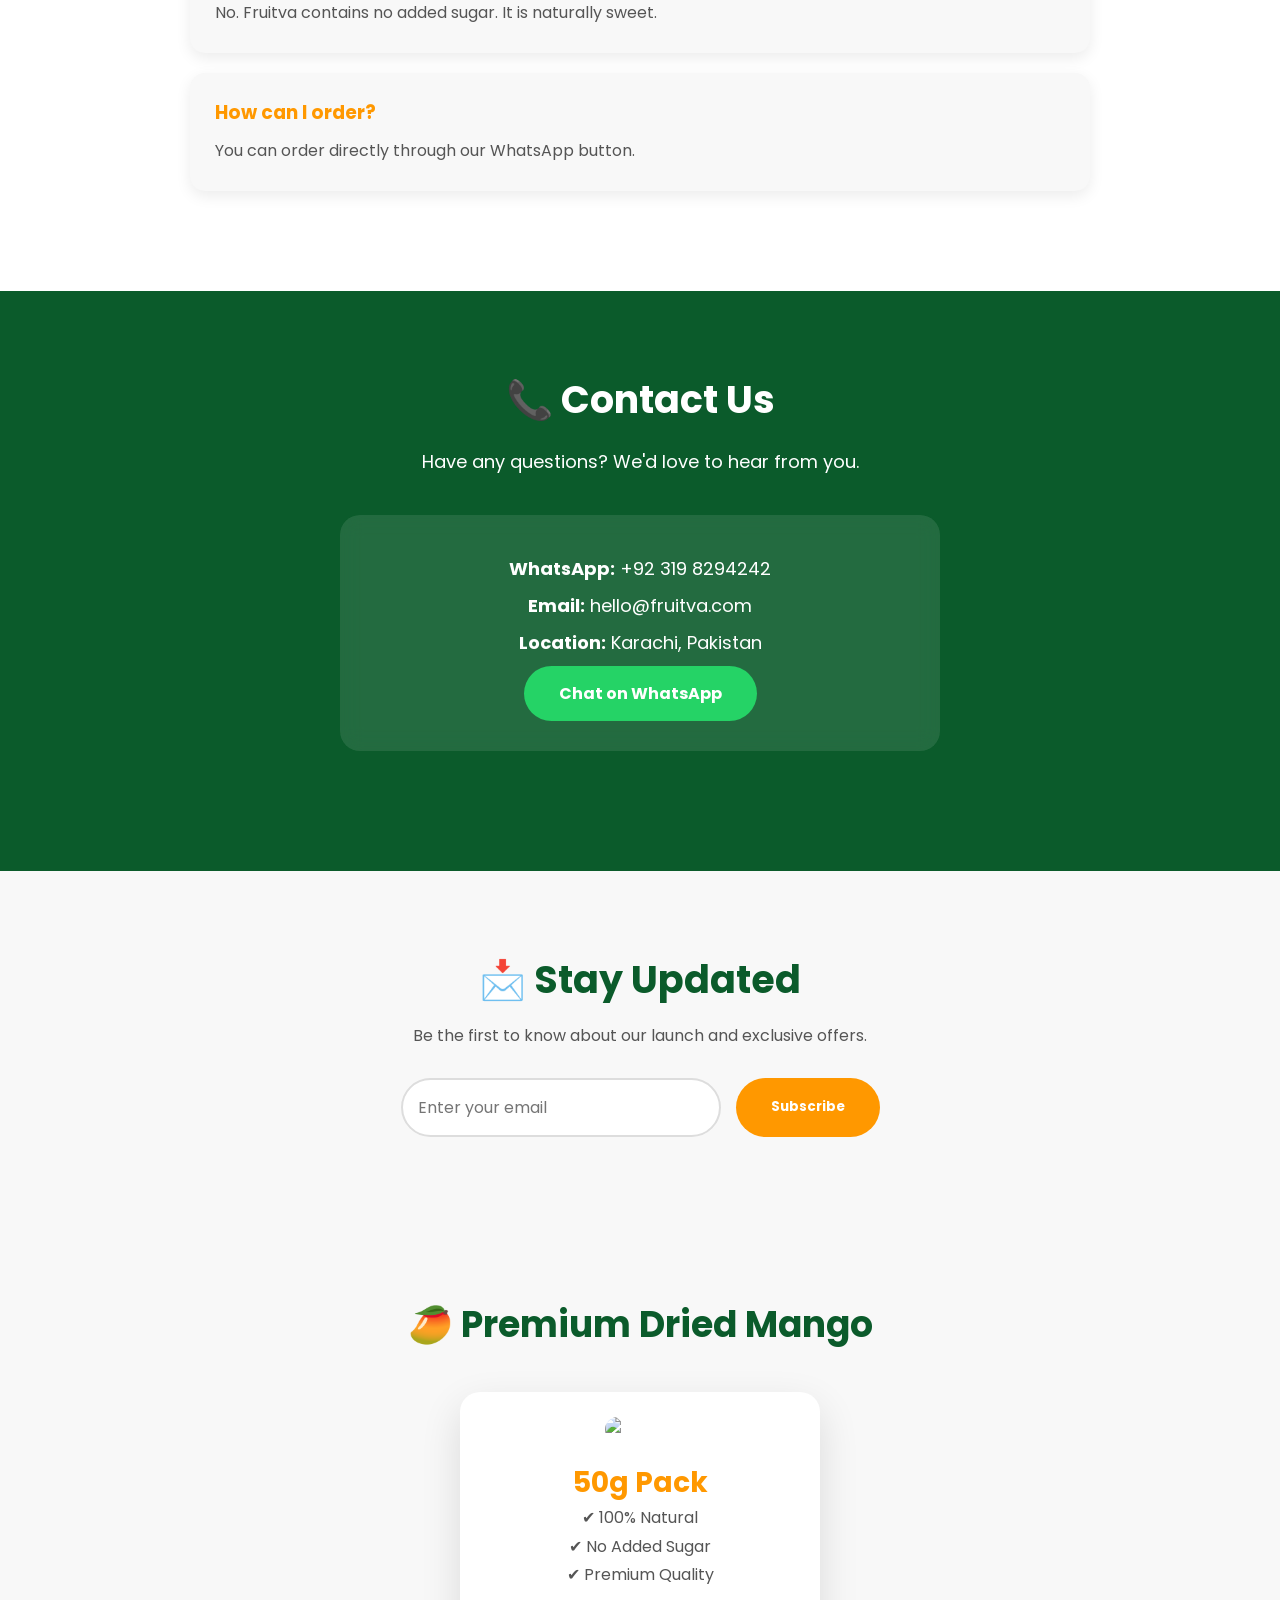
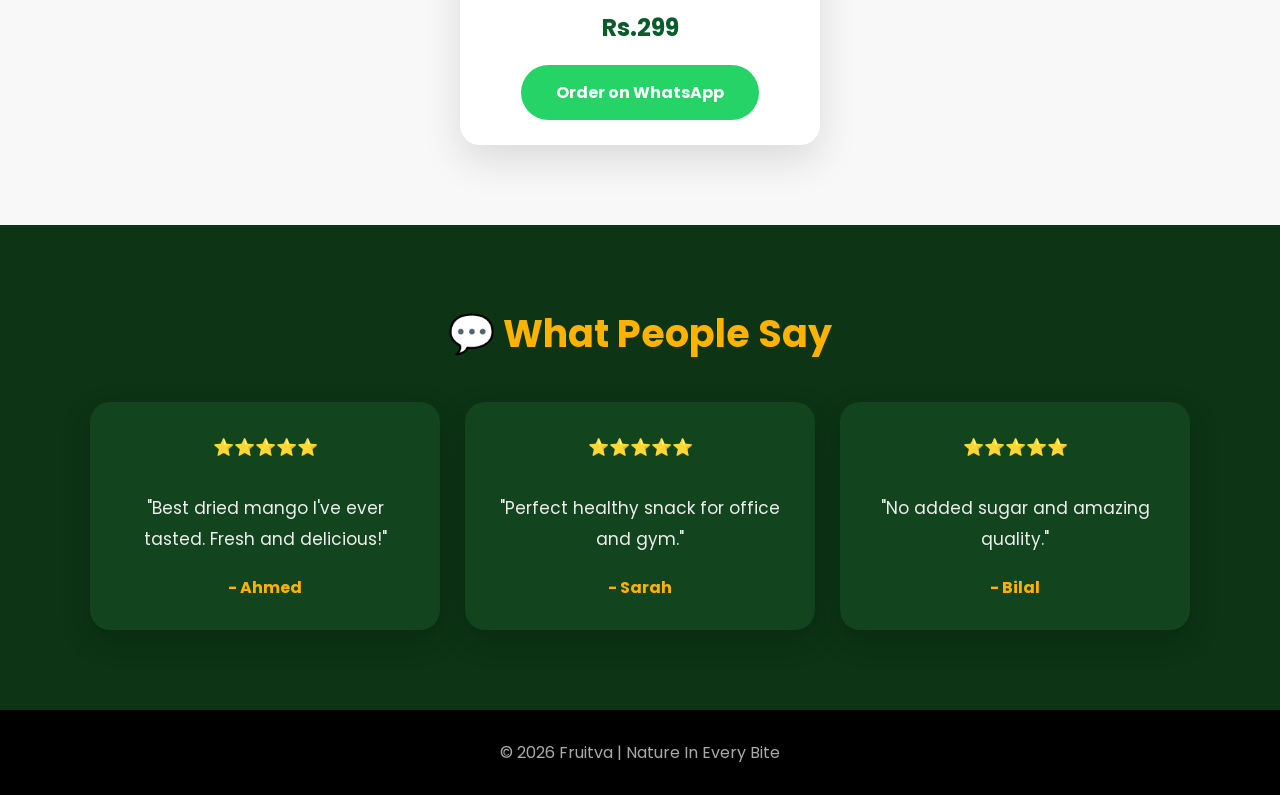
==== commit b9982ed1: "Update index.html" ====
--- a/index.html
+++ b/index.html
@@ -236,7 +236,50 @@
 </div>
 
 </section>
-
+<!-- Testimonials -->
+
+<section class="testimonials">
+
+<h2>💬 What People Say</h2>
+
+<div class="testimonial-grid">
+
+<div class="testimonial">
+
+<p>
+⭐⭐⭐⭐⭐ <br><br>
+"Best dried mango I've ever tasted. Fresh and delicious!"
+</p>
+
+<h4>- Ahmed</h4>
+
+</div>
+
+<div class="testimonial">
+
+<p>
+⭐⭐⭐⭐⭐ <br><br>
+"Perfect healthy snack for office and gym."
+</p>
+
+<h4>- Sarah</h4>
+
+</div>
+
+<div class="testimonial">
+
+<p>
+⭐⭐⭐⭐⭐ <br><br>
+"No added sugar and amazing quality."
+</p>
+
+<h4>- Bilal</h4>
+
+</div>
+
+</div>
+
+</section>
 <footer>
 
 <p>© 2026 Fruitva | Nature In Every Bite</p>
--- a/style.css
+++ b/style.css
@@ -499,3 +499,87 @@
 border-radius:20px;
 backdrop-filter:blur(10px);
 }
+.newsletter{
+padding:80px 20px;
+background:#f8f8f8;
+text-align:center;
+}
+
+.newsletter h2{
+font-size:38px;
+color:#0b5b2b;
+margin-bottom:15px;
+}
+
+.newsletter p{
+color:#555;
+margin-bottom:30px;
+}
+
+.newsletter-form{
+display:flex;
+justify-content:center;
+gap:15px;
+flex-wrap:wrap;
+}
+
+.newsletter-form input{
+padding:15px;
+width:320px;
+border:2px solid #ddd;
+border-radius:50px;
+font-size:16px;
+outline:none;
+}
+
+.newsletter-form button{
+padding:15px 35px;
+border:none;
+background:#ff9800;
+color:white;
+border-radius:50px;
+font-weight:bold;
+cursor:pointer;
+transition:.3s;
+}
+
+.newsletter-form button:hover{
+background:#e68900;
+}
+.testimonials{
+padding:80px 20px;
+background:#0d3415;
+text-align:center;
+}
+
+.testimonials h2{
+font-size:38px;
+margin-bottom:40px;
+color:#ffb300;
+}
+
+.testimonial-grid{
+display:grid;
+grid-template-columns:repeat(auto-fit,minmax(280px,1fr));
+gap:25px;
+max-width:1100px;
+margin:auto;
+}
+
+.testimonial{
+background:#12441d;
+padding:30px;
+border-radius:20px;
+box-shadow:0 10px 30px rgba(0,0,0,.2);
+}
+
+.testimonial p{
+line-height:1.8;
+font-size:17px;
+color:#eee;
+}
+
+.testimonial h4{
+margin-top:20px;
+color:#ffb300;
+}
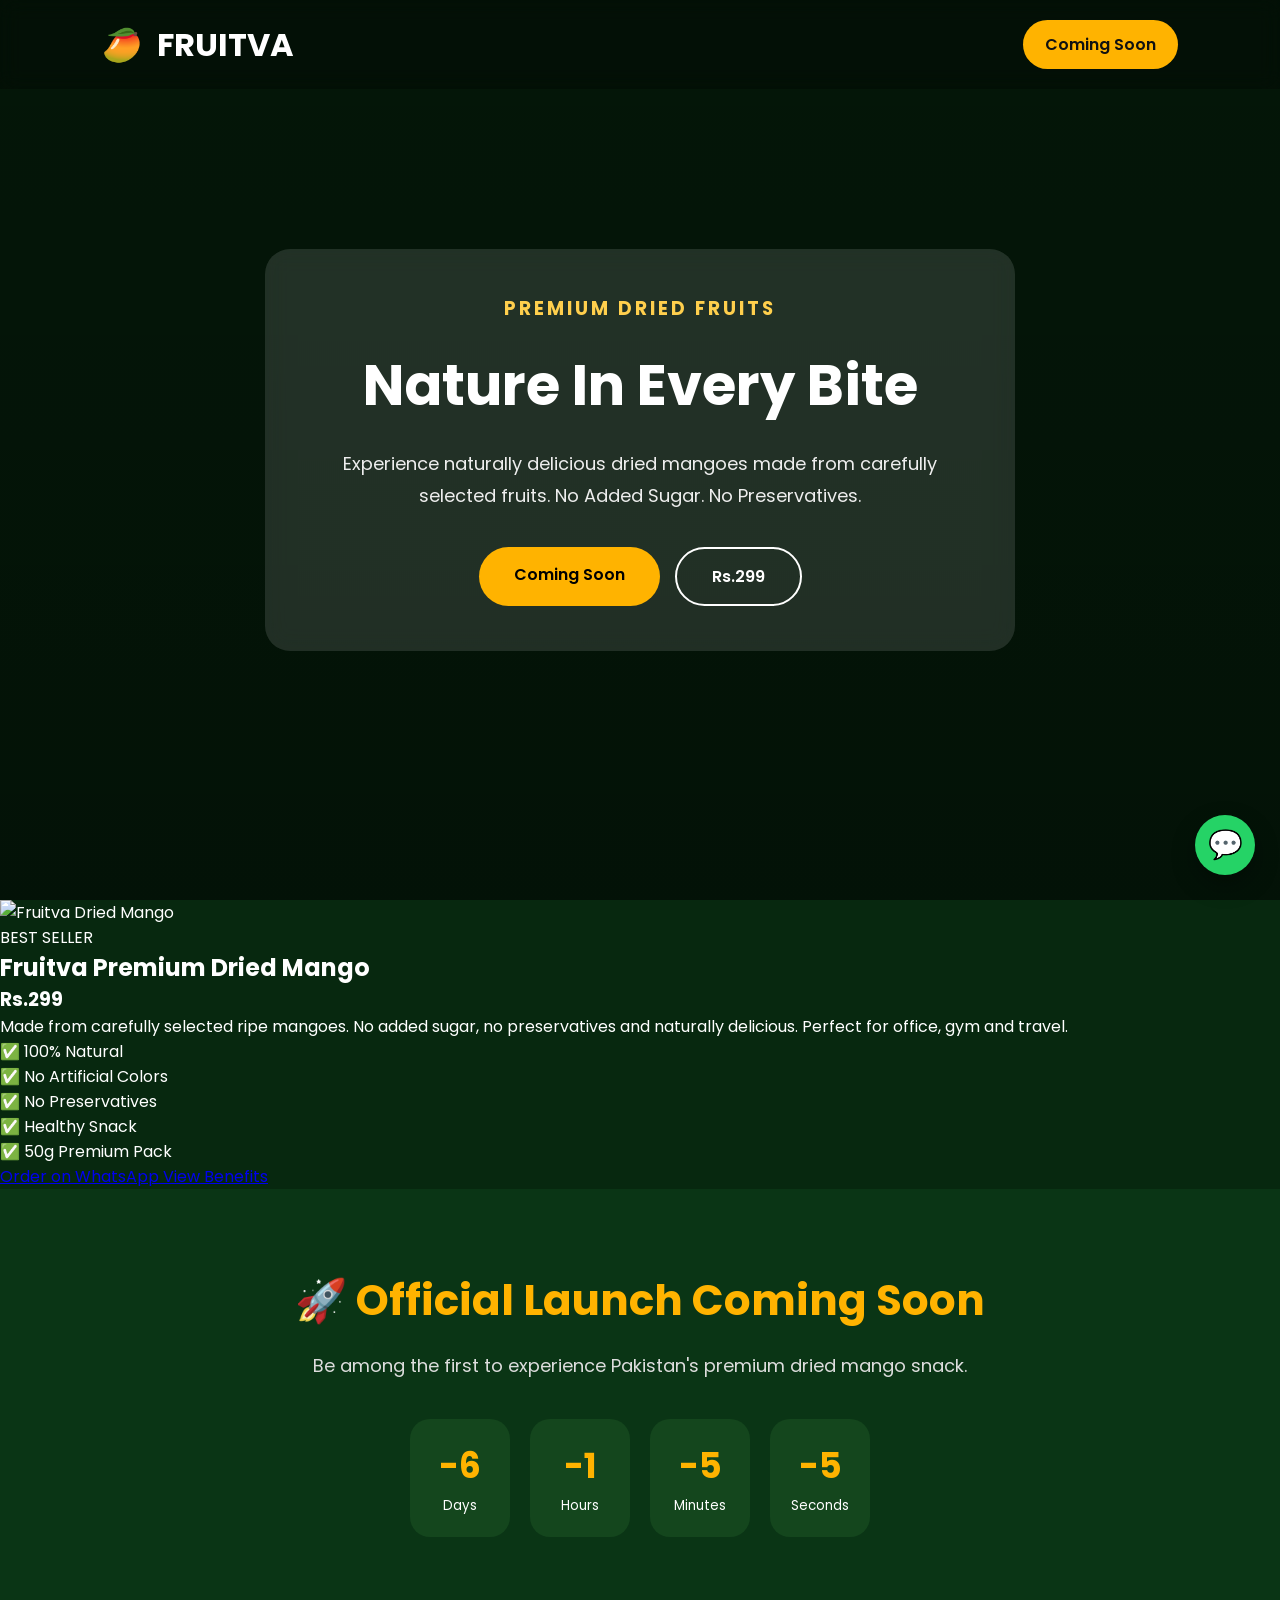
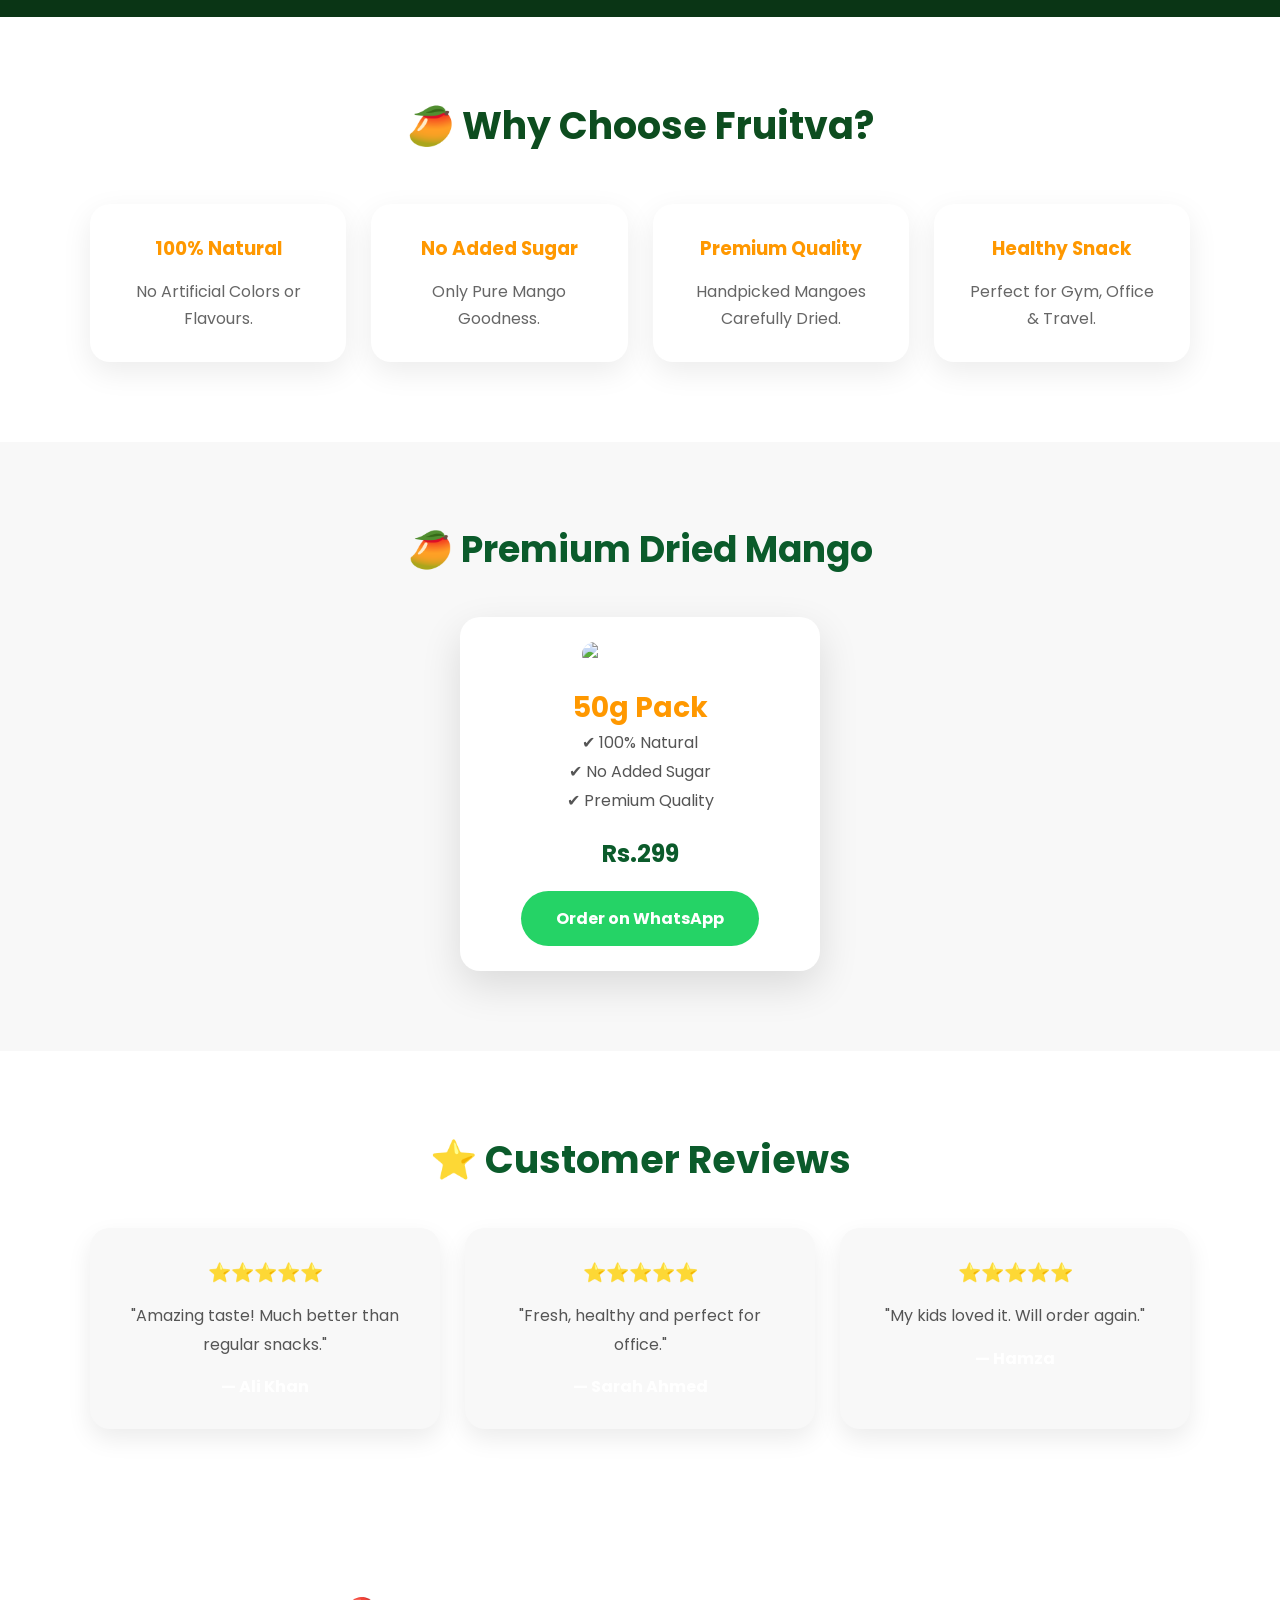
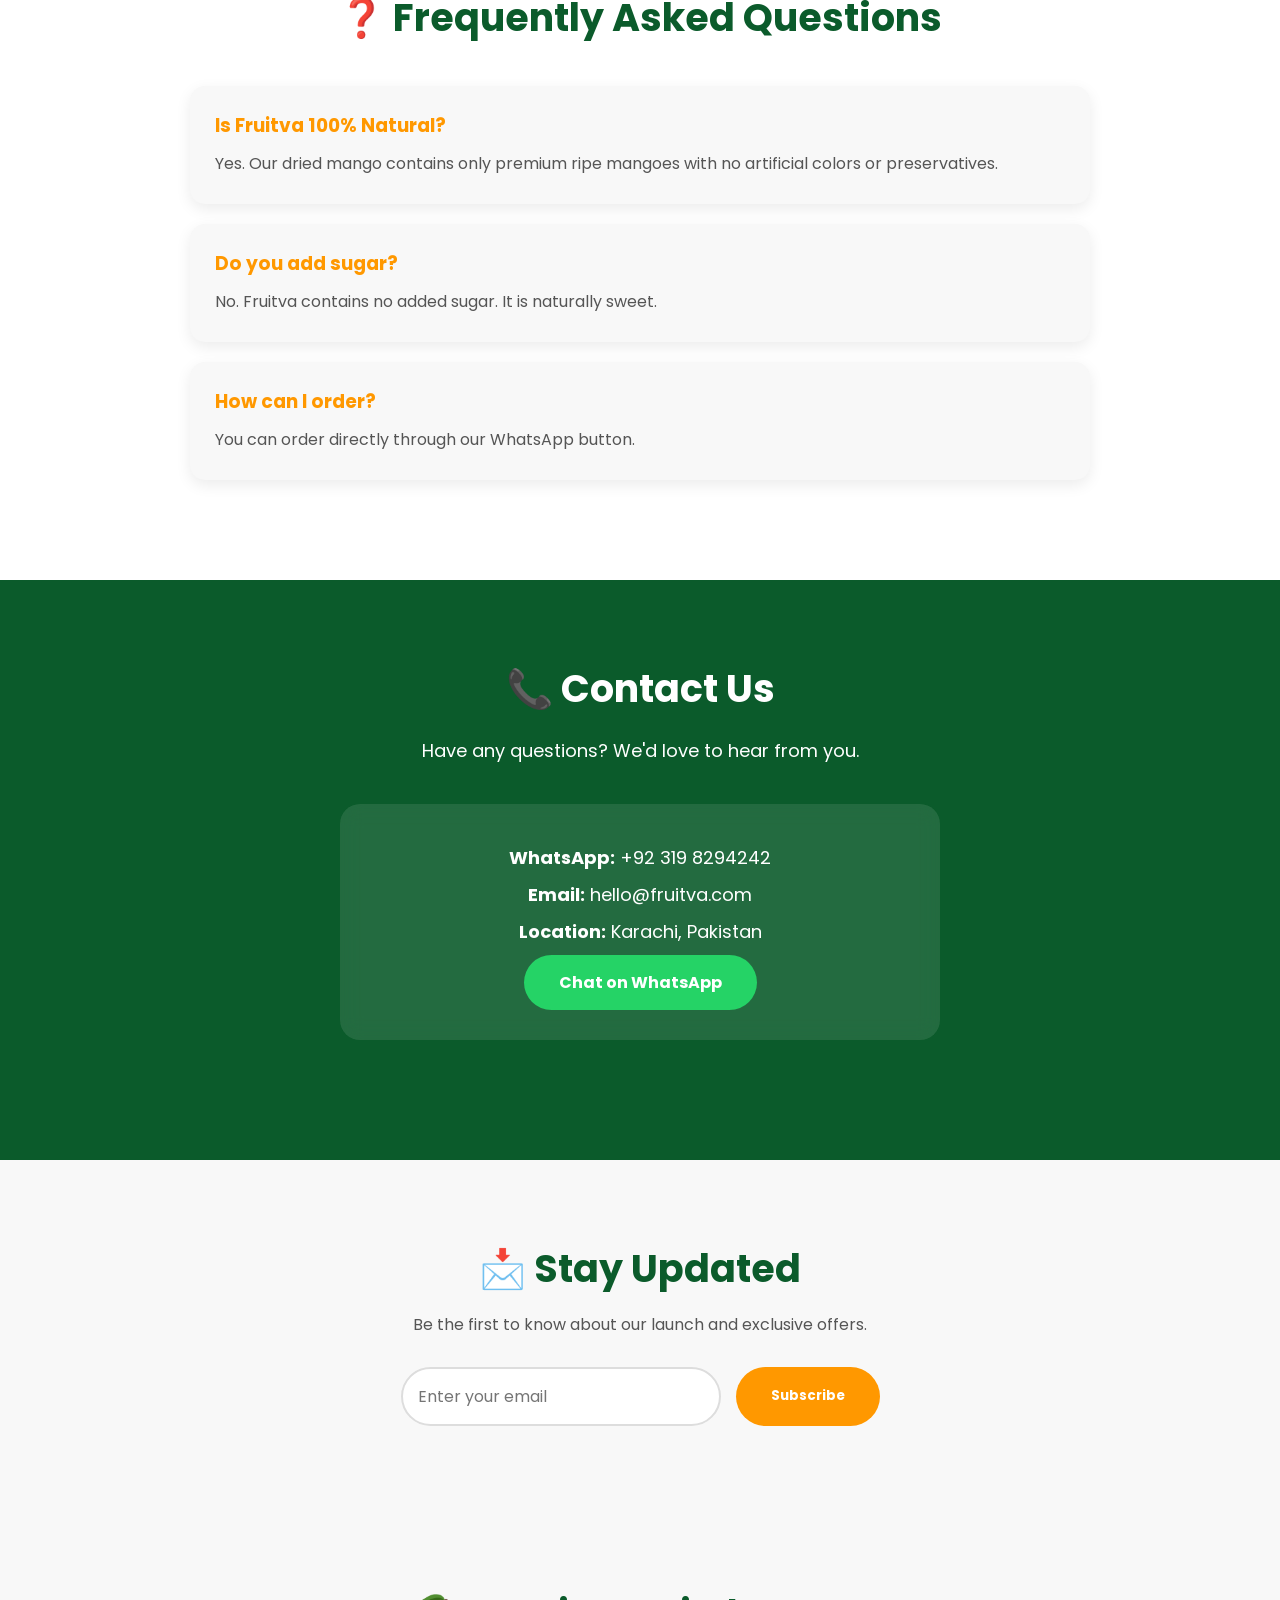
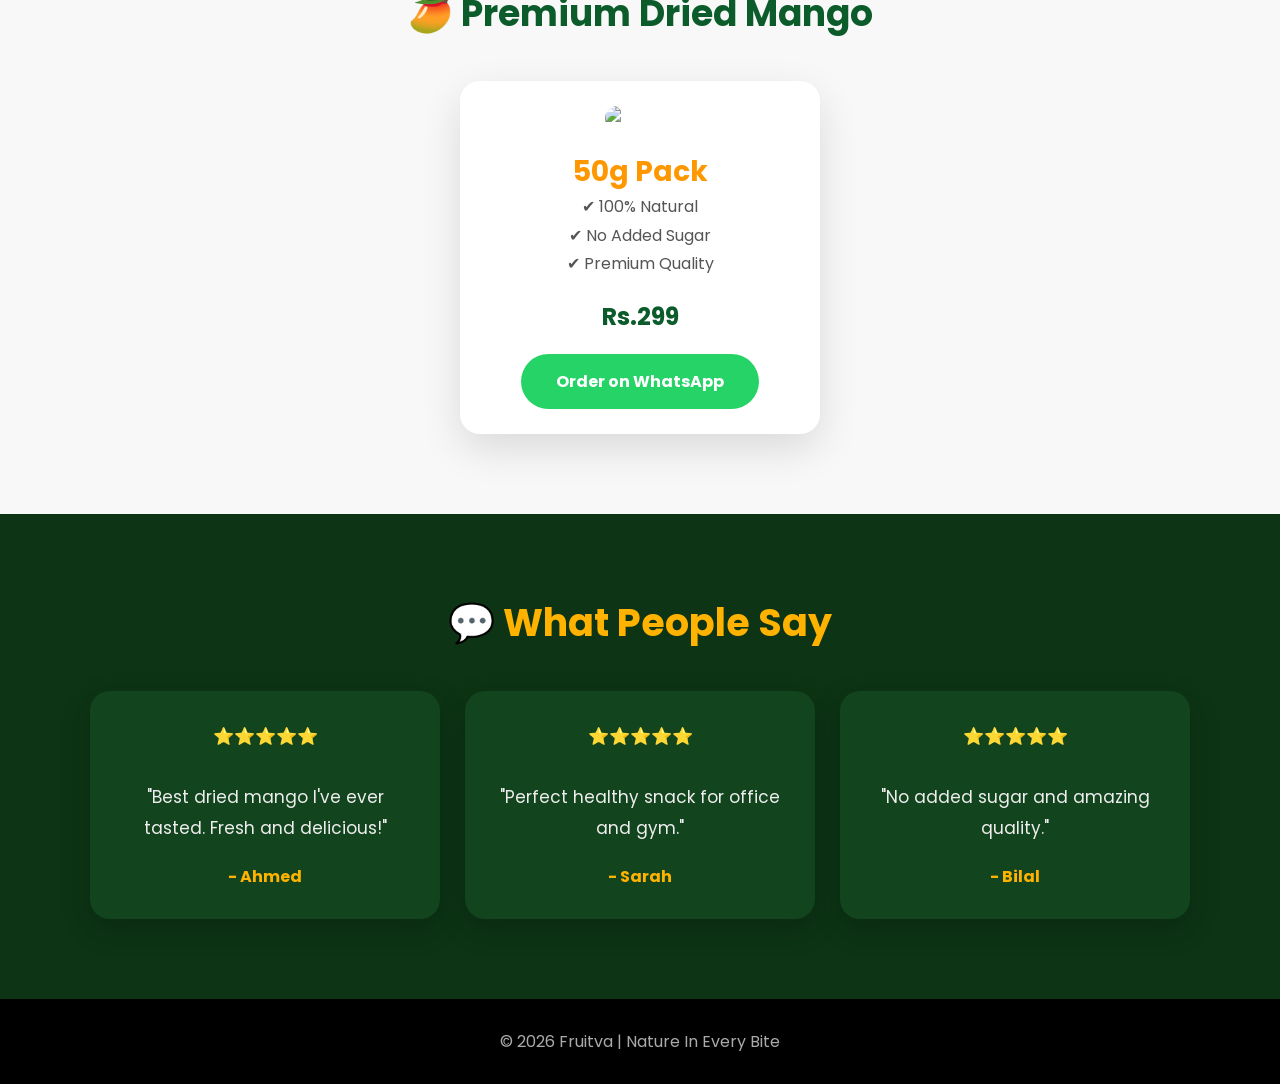
==== commit 1c38e30e: "Update index.html" ====
--- a/index.html
+++ b/index.html
@@ -38,7 +38,53 @@
 </div>
 
 </section>
-
+<section class="product-section" id="product">
+
+<div class="product-wrapper">
+
+<div class="product-left">
+
+<img src="images/fruitva-pack.png" alt="Fruitva Dried Mango">
+
+</div>
+
+<div class="product-right">
+
+<span class="product-tag">BEST SELLER</span>
+
+<h2>Fruitva Premium Dried Mango</h2>
+
+<h3>Rs.299</h3>
+
+<p>
+Made from carefully selected ripe mangoes. No added sugar, no preservatives and naturally delicious. Perfect for office, gym and travel.
+</p>
+
+<ul class="product-list">
+<li>✅ 100% Natural</li>
+<li>✅ No Artificial Colors</li>
+<li>✅ No Preservatives</li>
+<li>✅ Healthy Snack</li>
+<li>✅ 50g Premium Pack</li>
+</ul>
+
+<div class="product-buttons">
+
+<a href="https://wa.me/923198294242" class="buy-btn">
+Order on WhatsApp
+</a>
+
+<a href="#features" class="details-btn">
+View Benefits
+</a>
+
+</div>
+
+</div>
+
+</div>
+
+</section>
 <!-- Countdown -->
 <section class="launch">
 
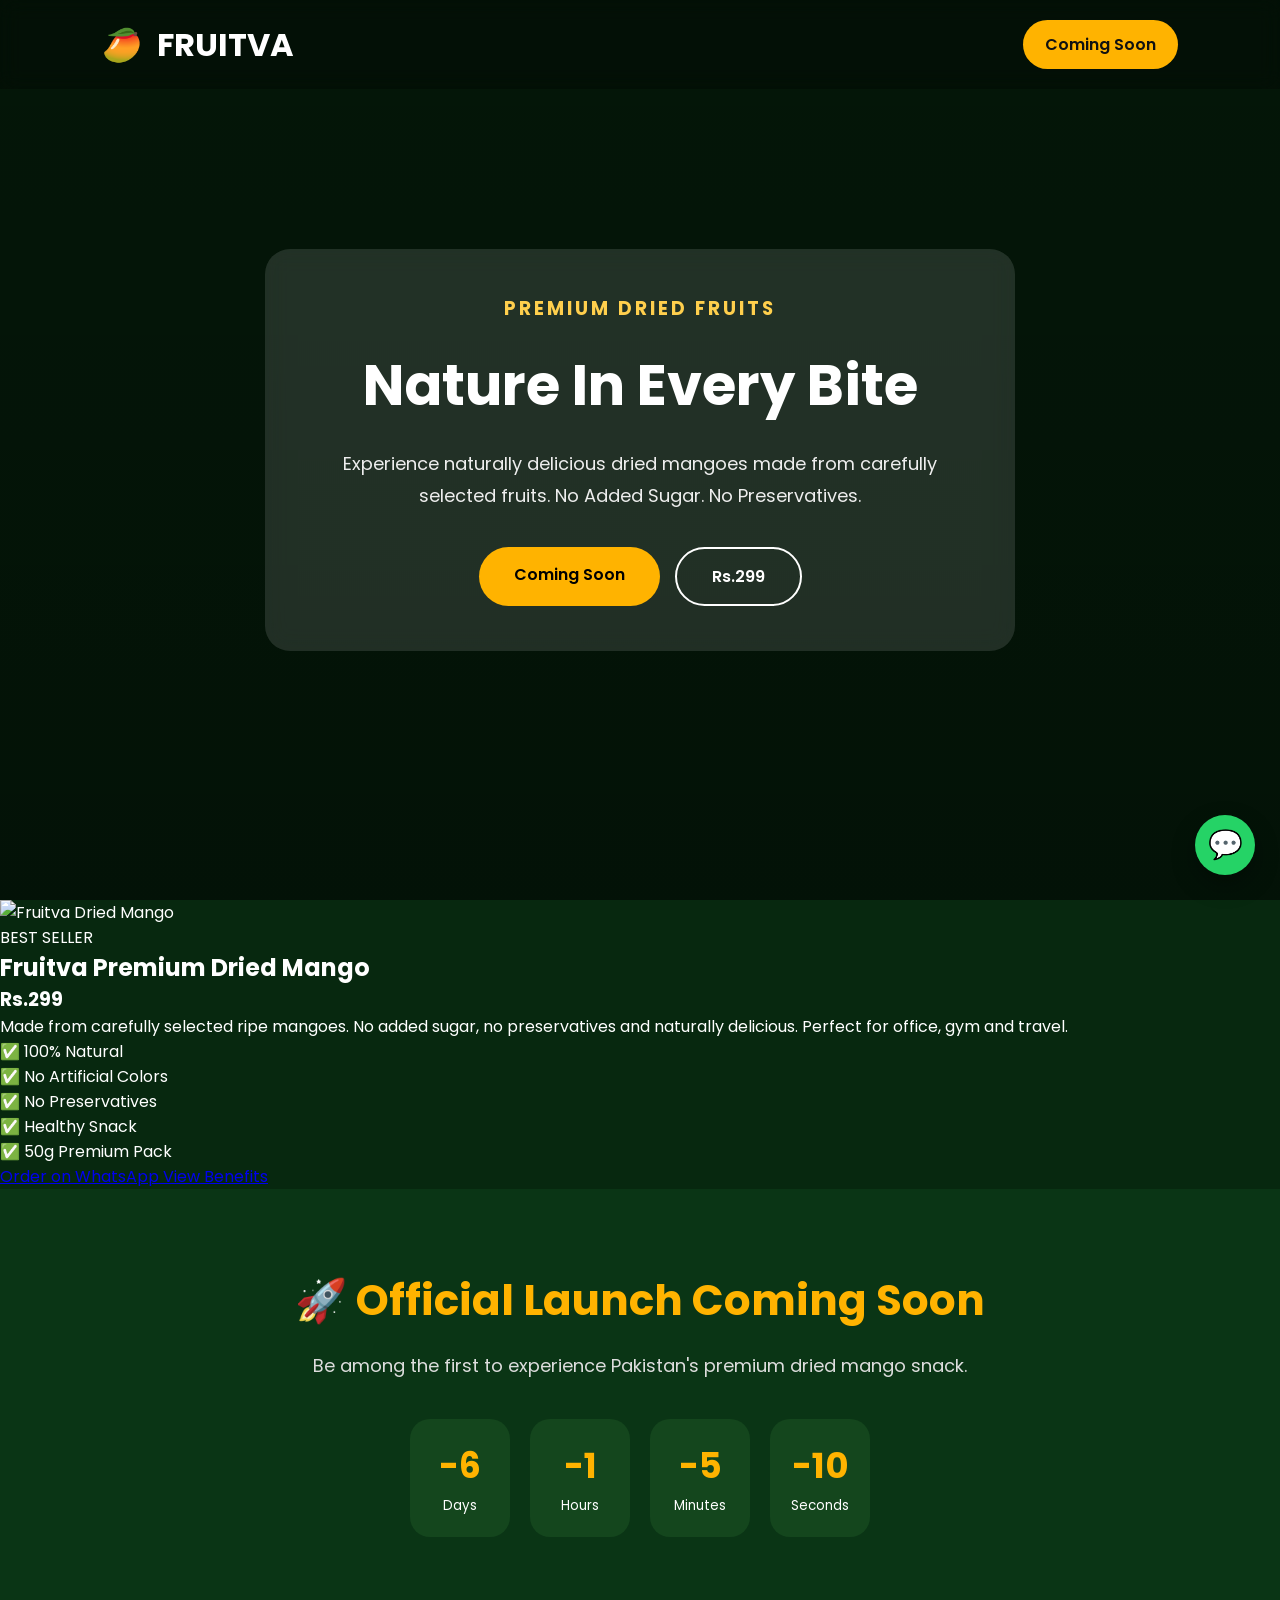
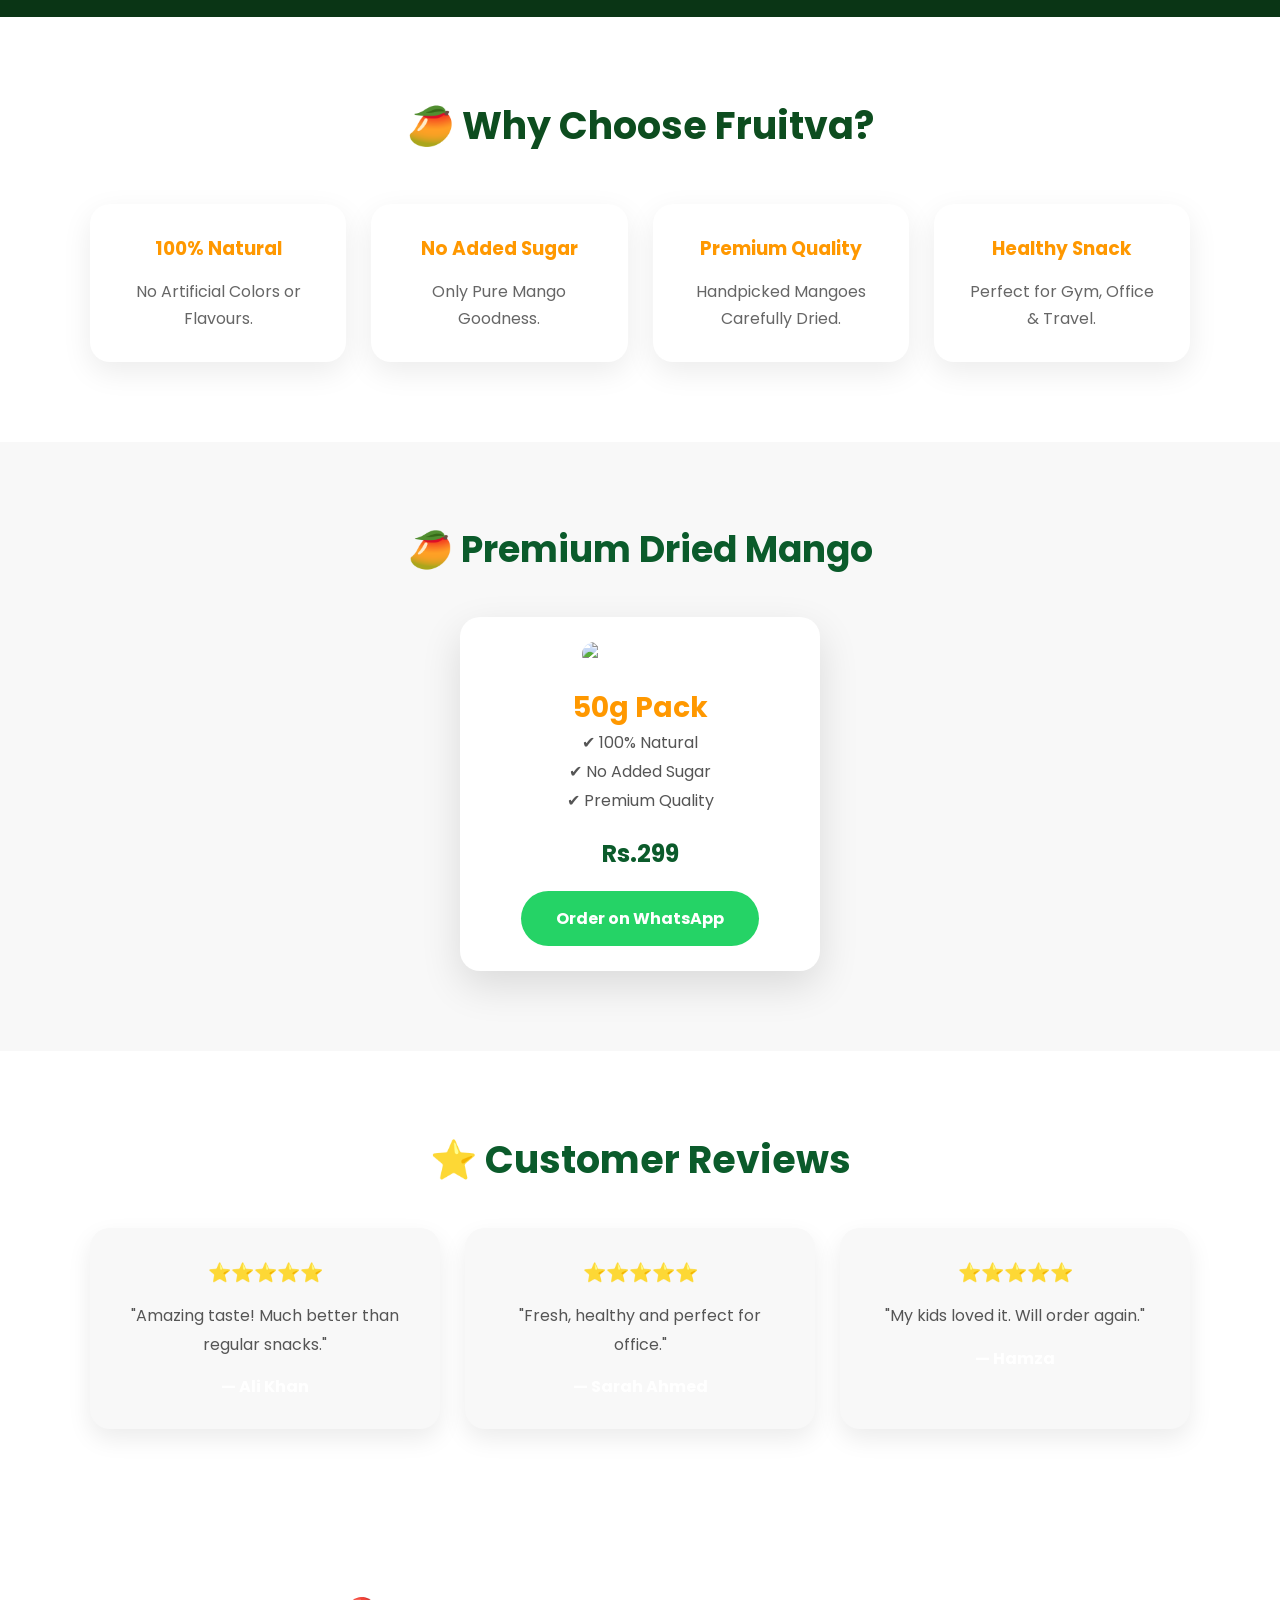
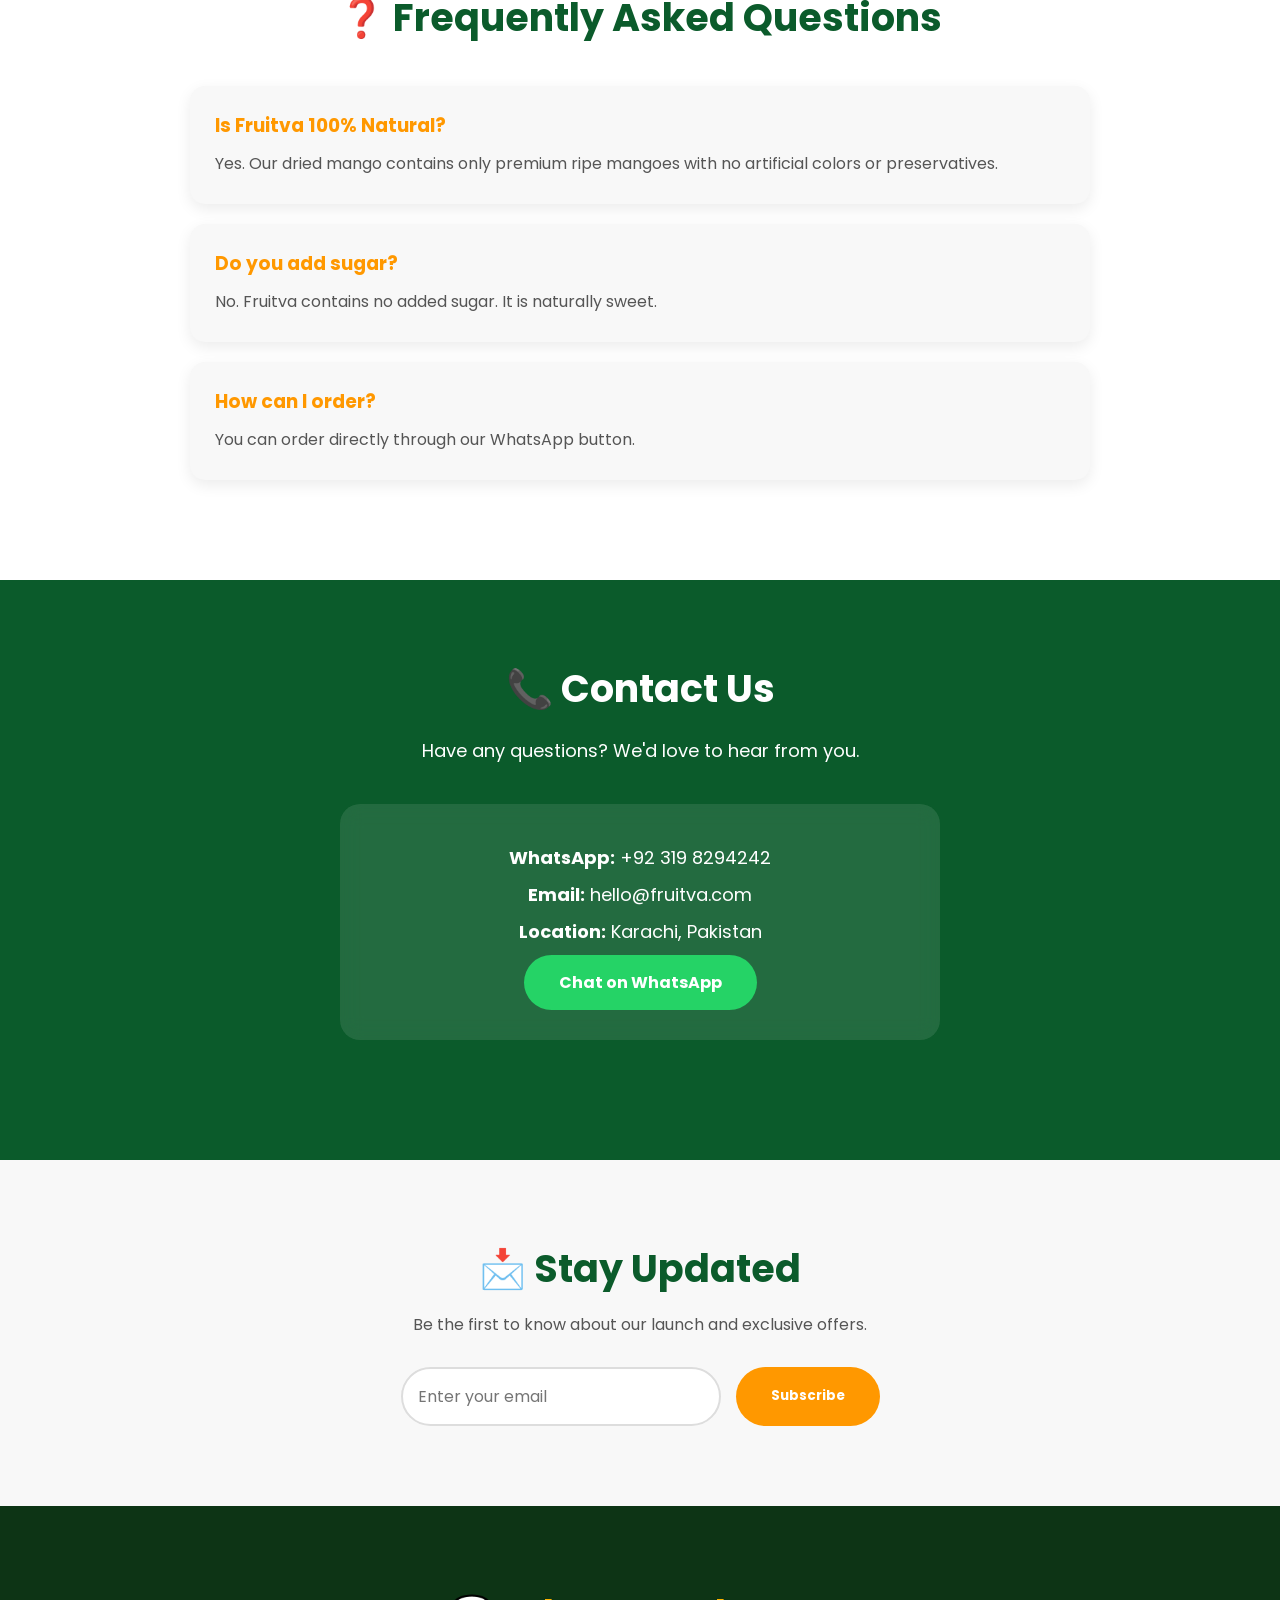
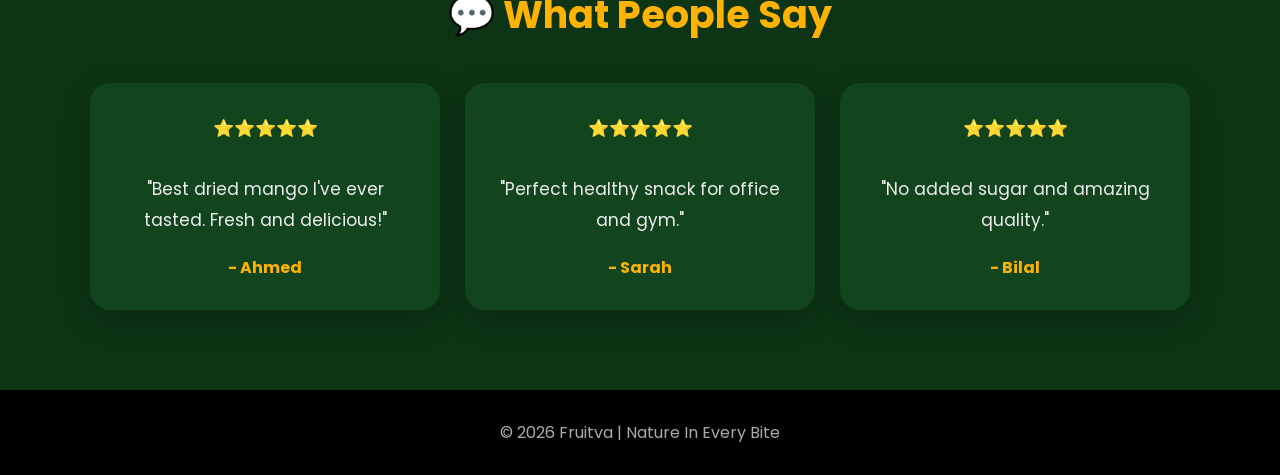
==== commit 8b854d46: "Update index.html" ====
--- a/index.html
+++ b/index.html
@@ -255,31 +255,6 @@
 
 </form>
 
-  </section>
-<!-- Product -->
-<section class="product-showcase">
-
-<h2>🥭 Premium Dried Mango</h2>
-
-<div class="product-card">
-
-<img src="https://images.unsplash.com/photo-1553279768-865429fa0078?w=600" alt="Mango">
-
-<h3>50g Pack</h3>
-
-<p>
-✔ 100% Natural<br>
-✔ No Added Sugar<br>
-✔ Premium Quality
-</p>
-
-<h1>Rs.299</h1>
-
-<a href="https://wa.me/923198294242" class="order-btn">
-Order on WhatsApp
-</a>
-
-</div>
 
 </section>
 <!-- Testimonials -->
